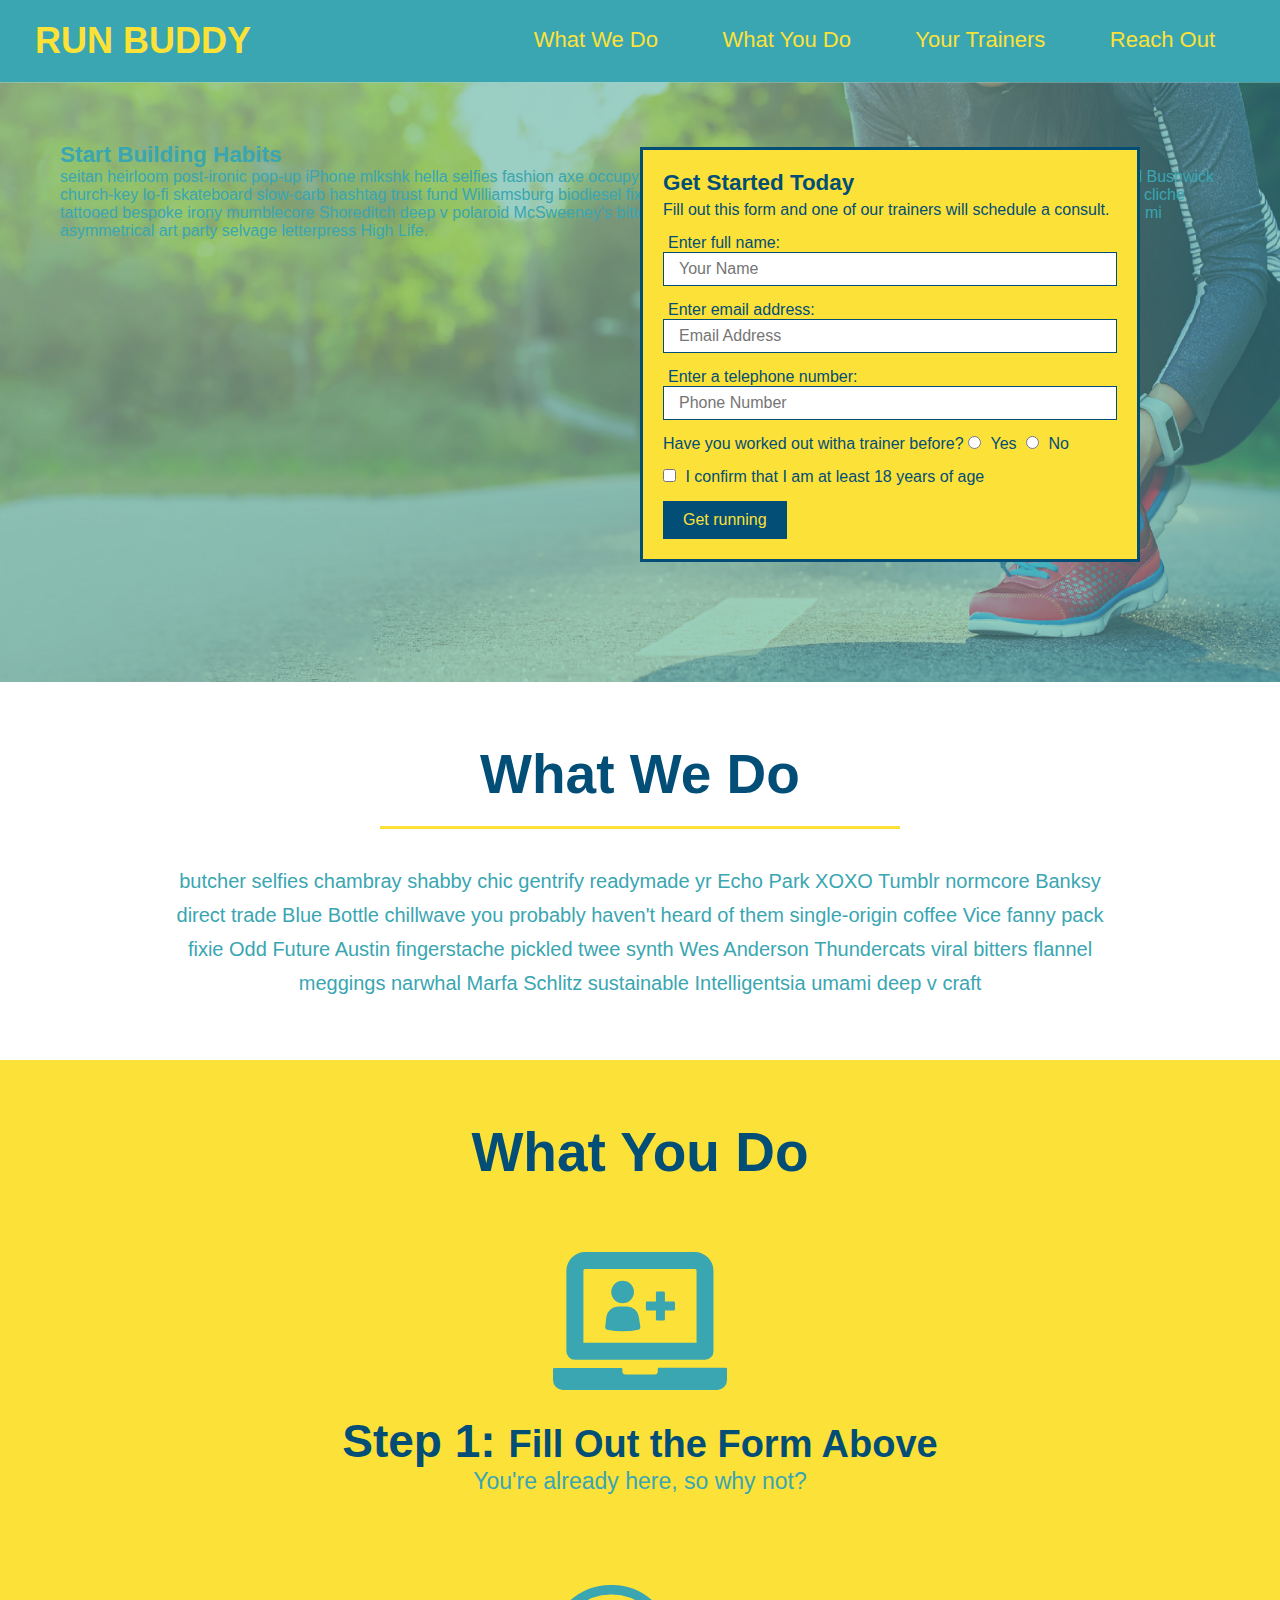
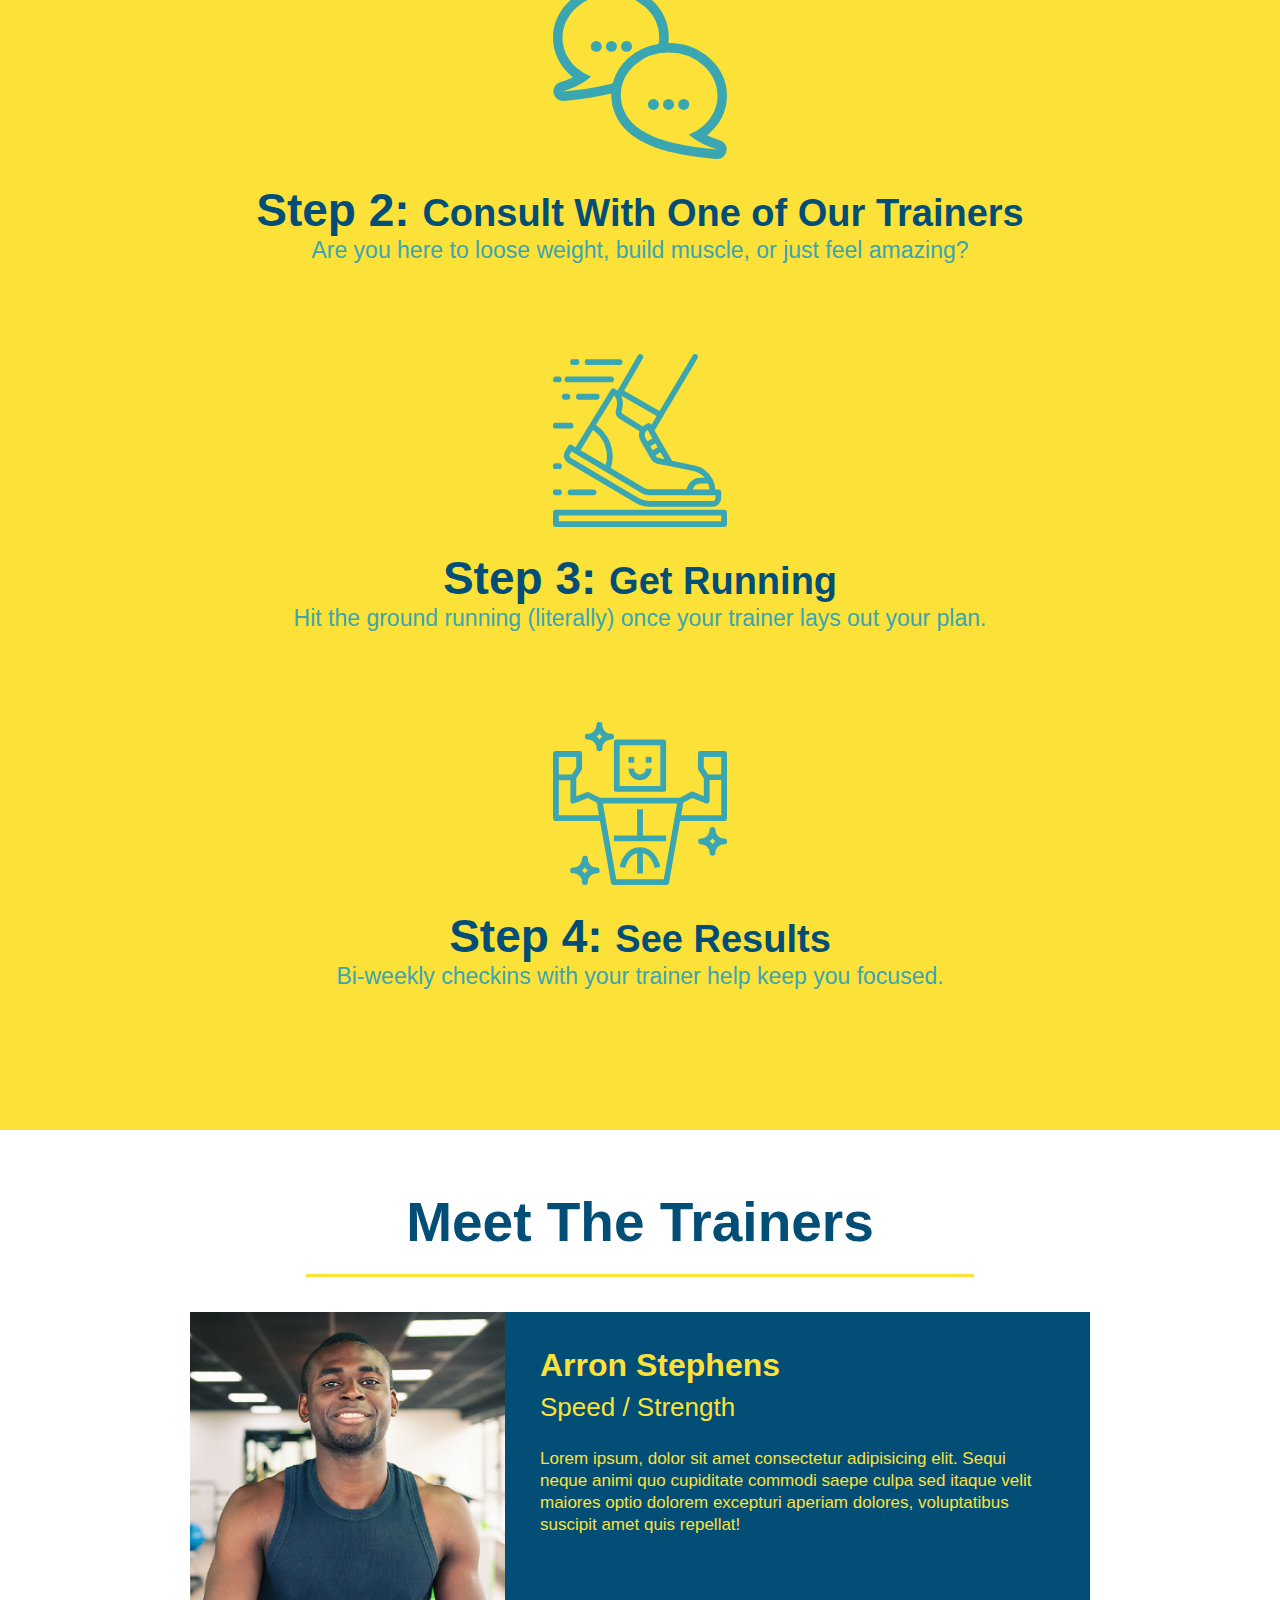
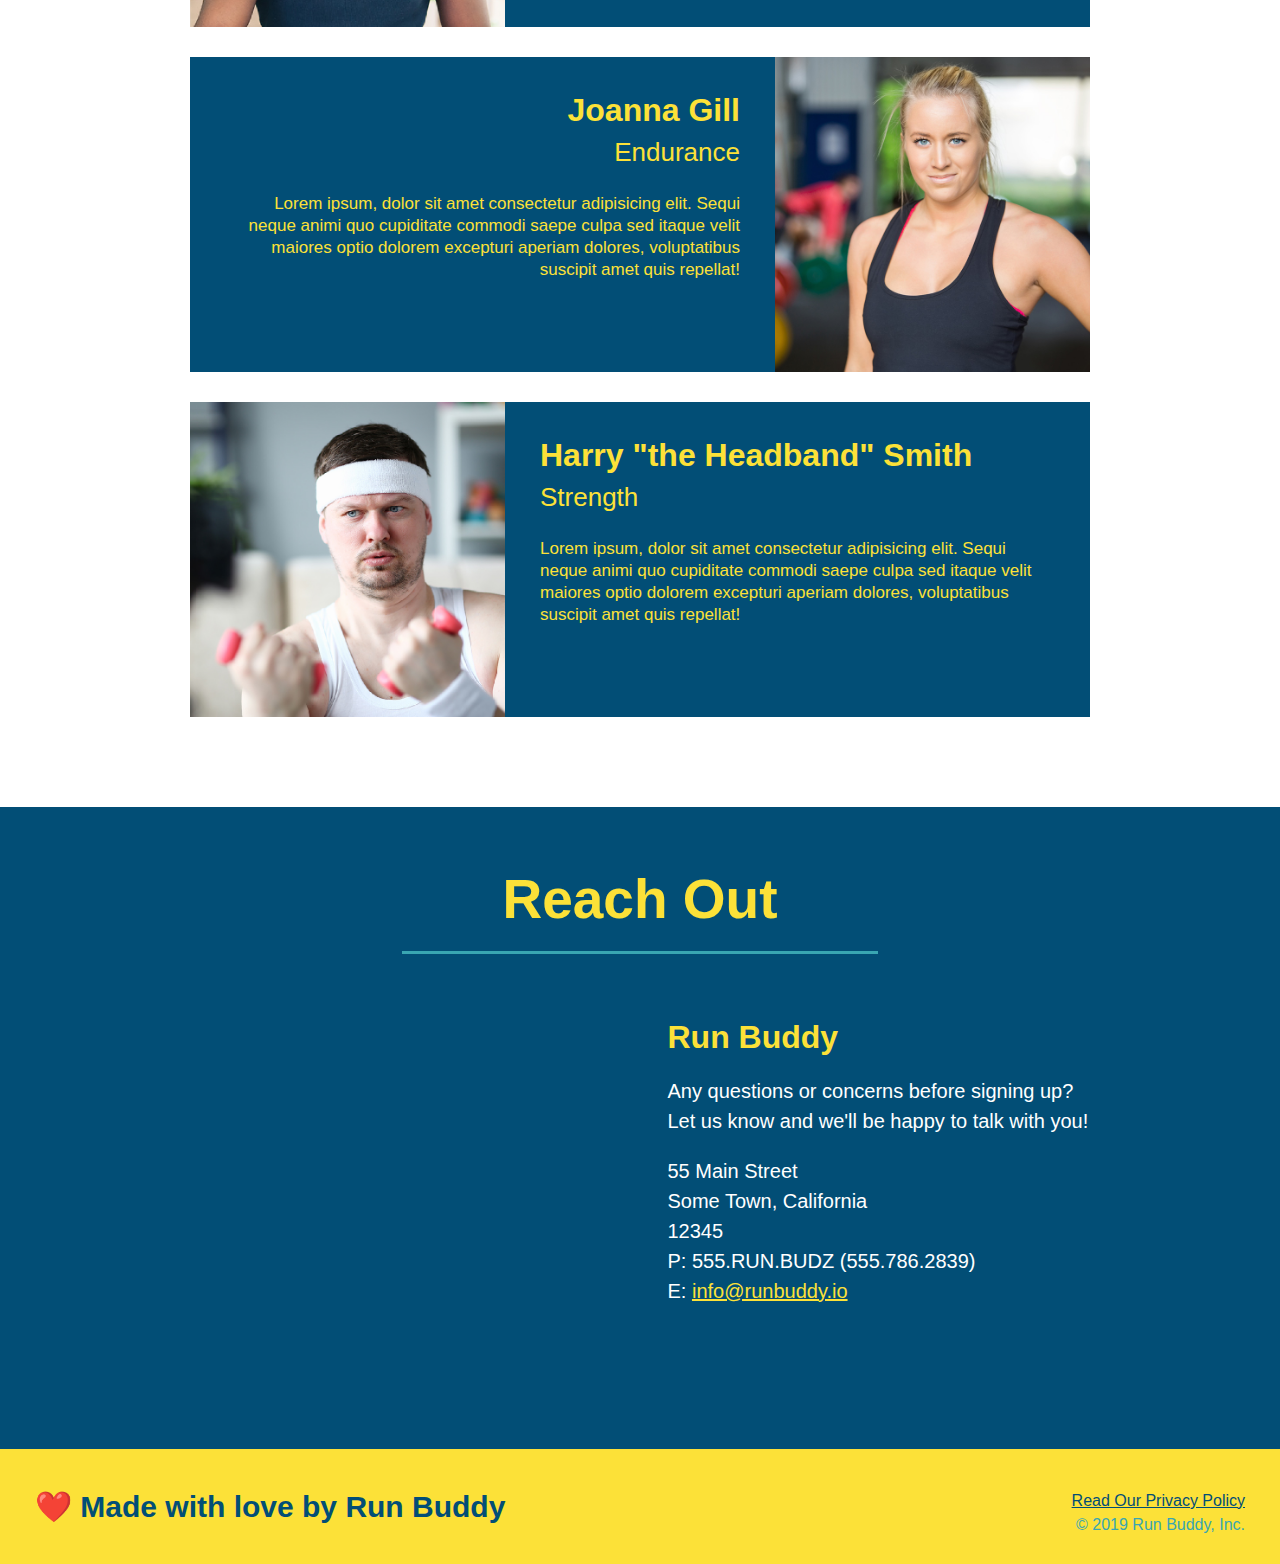
==== index.html @ b7adb418 "added content to hero, replaced image" ====
<!DOCTYPE html>
<html lang="en">
<head>
    <meta charset="UTF-8">
    <meta http-equiv="X-UA-Compatible" content="IE=edge">
    <meta name="viewport" content="width=device-width, initial-scale=1.0">
    <title>Run Buddy</title>
    <link rel='stylesheet' href="./assets/css/styles.css">
</head>
<body>
<!-- navigation -->
<header>
    <h1>
        <a href="/">RUN BUDDY</a>
    </h1>
    <nav>
        <ul>
            <li>
                <a href="#what-we-do">What We Do</a>
            </li>
            <li>
                <a href="#what-you-do">What You Do</a>
            </li>
            <li>
                <a href="#your-trainers">Your Trainers</a>
            </li>
            <li>
                <a href="#reach-out">Reach Out</a>
            </li>
        </ul>
    </nav>
</header>

<!-- hero image -->
<section class='hero'>
    <div class='hero-cta'>
        <h3>Start Building Habits</h3>
        <p>
            seitan heirloom post-ironic pop-up iPhone mlkshk hella selfies fashion axe occupy readymade put a bird on it messenger bag Wes Anderson Schlitz plaid Bushwick church-key lo-fi skateboard slow-carb hashtag trust fund Williamsburg biodiesel fixie farm-to-table 8-bit banjo XOXO Banksy chillwave bicycle rights retro cliche tattooed bespoke irony mumblecore Shoreditch deep v polaroid McSweeney's bitters cray gentrify tofu Marfa you probably haven't heard of them yr banh mi asymmetrical art party selvage letterpress High Life.
        </p>
    </div>
    <div class='hero-form'>
        <h3>Get Started Today</h3>
        <p>Fill out this form and one of our trainers will schedule a consult.</p>
        <form>
            <label for='name'>Enter full name:</label>
            <input type='text' placeholder='Your Name' name='name' id='name' class='form-input'/>
            <label for='email'>Enter email address:</label>
            <input type='email' placeholder='Email Address' name='email' id='email' class='form-input'/>
            <label for='phone'>Enter a telephone number:</label>
            <input type='tel' placeholder='Phone Number' name='phone' id='phone' class='form-input'/>
            <p>
                Have you worked out witha trainer before?
                <input type='radio' name='trainer-confirm' id='trainer-yes' />
                <label for='trainer-yes'>Yes</label>
                <input type='radio' name='trainer-confirm' id='trainer-no' />
                <label for='trainer-no'>No</label>
            </p>
            <p>
                <input type='checkbox' name='age-confirm' id='age-confirm' />
                <label for='age-confirm'>I confirm that I am at least 18 years of age</label>
            </p>
            <button type='submit'>Get running</button>
        </form>
    </div>
</section>

<!-- "what we do" section -->
<section id='what-we-do' class='intro'>
    <h2 class='section-title primary-border'>What We Do</h2>
    <p>
        butcher selfies chambray shabby chic gentrify readymade yr Echo Park XOXO Tumblr normcore Banksy direct trade Blue Bottle chillwave you probably haven't heard of them single-origin coffee Vice fanny pack fixie Odd Future Austin fingerstache pickled twee synth Wes Anderson Thundercats viral bitters flannel meggings narwhal Marfa Schlitz sustainable Intelligentsia umami deep v craft
    </p>
</section>

<!-- "what you do" section-->
<section id='what-you-do' class='steps'>
    <h2 class='section-title primary-border'>What You Do</h2> 
    <div>
        <img src='./assets/images/step-1.svg' alt=''/>
        <h3>
            Step 1: <span>Fill Out the Form Above</span>
        </h3>
        <p>
            You're already here, so why not?
        </p>
    </div>
    <div>
        <img src='./assets/images/step-2.svg' alt=''/>
        <h3>
            Step 2: <span>Consult With One of Our Trainers</span>
        </h3>
        <p>
            Are you here to loose weight, build muscle, or just feel amazing?
        </p>
    </div>
    <div>
        <img src='./assets/images/step-3.svg' alt=''/>
        <h3>
            Step 3: <span>Get Running</span>
        </h3>
        <p>
            Hit the ground running (literally) once your trainer lays out your plan. 
        </p>
    </div>
    <div>
        <img src='./assets/images/step-4.svg' alt=''/>
        <h3>
            Step 4: <span>See Results</span>
        </h3>
        <p>
            Bi-weekly checkins with your trainer help keep you focused. 
        </p>
    </div>
</section>

<!-- "meet the trainers" section-->
<section id='your-trainers' class='trainers'>
    <h2 class='section-title primary-border'>Meet The Trainers</h2>
    <article class='trainer'>
        <img src='./assets/images/trainer-1.jpg' alt="Arron Stephens in his workout clothes, ready to pump iron"/>
        <div class='trainer-bio text-left'>
            <h3>Arron Stephens</h3>
            <h4>Speed / Strength</h4>
            <p>
                Lorem ipsum, dolor sit amet consectetur adipisicing elit. Sequi neque animi quo cupiditate commodi saepe culpa sed
      itaque velit maiores optio dolorem excepturi aperiam dolores, voluptatibus suscipit amet quis repellat!
            </p>
        </div>
    </article>

    <article class='trainer'>
        <div class='trainer-bio text-right'>
            <h3>Joanna Gill</h3>
            <h4>Endurance</h4>
            <p>
                Lorem ipsum, dolor sit amet consectetur adipisicing elit. Sequi neque animi quo cupiditate commodi saepe culpa sed
      itaque velit maiores optio dolorem excepturi aperiam dolores, voluptatibus suscipit amet quis repellat!
            </p>
        </div>
        <img src='./assets/images/trainer-2.jpg' alt='Joanna Gill cooling off after a workout'/>
    </article>

    <article class='trainer'>
        <img src='./assets/images/trainer-3.jpg' alt=''/>
        <div class='trainer-bio text-left'>
            <h3>Harry "the Headband" Smith</h3>
            <h4>Strength</h4>
            <p>
                Lorem ipsum, dolor sit amet consectetur adipisicing elit. Sequi neque animi quo cupiditate commodi saepe culpa sed
                itaque velit maiores optio dolorem excepturi aperiam dolores, voluptatibus suscipit amet quis repellat!         
            </p>
        </div>
    </article>
</section>

<!-- "reach out" section-->
<section id='reach-out' class='contact'>
    <h2 class='section-title secondary-border'>Reach Out</h2>
    <div class='contact-info'>
        <iframe src="https://www.google.com/maps/embed?pb=!1m18!1m12!1m3!1d2356.837527632248!2d-120.42383386982156!3d37.95376951994637!2m3!1f0!2f0!3f0!3m2!1i1024!2i768!4f13.1!3m3!1m2!1s0x8090c46e315aaf1b%3A0xb32d2fcd2023b726!2sMain%20St%2C%20Jamestown%2C%20CA%2095327%2C%20USA!5e0!3m2!1sen!2sca!4v1629563134479!5m2!1sen!2sca" 
        style="border:0;" 
        allowfullscreen="" 
        loading="lazy">
        </iframe>
        <div>
            <h3 class='primary-border'>Run Buddy</h3>
            <p>
                Any questions or concerns before signing up?
                <br>
                Let us know and we'll be happy to talk with you!
            </p> 
            <address>
                55 Main Street<br/>
                Some Town, California<br/>
                12345<br/>
                P: 555.RUN.BUDZ (555.786.2839)<br/>
                E: <a href='mailto:info@runbuddy.io'>info@runbuddy.io</a>
            </address>
        </div>
    </div>
</section>

<!-- footer -->
<footer>
    <h2>❤️ Made with love by Run Buddy</h2>
    <div>
        <a href="./privacy-policy.html">Read Our Privacy Policy</a><br />
        &copy; 2019 Run Buddy, Inc.
    </div>
</footer>
</body>
</html>
---- assets/css/styles.css ----
* {
    margin: 0;
    padding: 0;
    box-sizing: border-box;
}

body {
    color: #39a6b2;
    font-family: Helvetica, Arial, sans-serif;
}

header {
    padding: 20px 35px;
    background-color: #39a6b2;
}

header h1 {
    font-weight: bold;
    font-size: 36px;
    color: #fce138;
    margin: 0;
    display: inline;
}

header a {
    text-decoration: none;
    color: #fce138;
}

header nav {
    float: right;
    margin: 7px 0;
}

header nav ul li {
    display: inline;
}

header nav ul li a {
    margin: 0 30px;
    font-weight: lighter;
    font-size: 22px;
}

footer {
    background: #fce138;
    width: 100%;
    padding: 40px 35px;
}

footer h2 {
    display: inline;
    color: #024e76;
    font-size: 30px;
    margin: 0;
}

footer div {
    float: right; 
    line-height: 1.5;
    text-align: right; 
}

footer a {
    color: #024e76;
}

section {
    padding: 60px;
}

h3 {
    margin: 0;
    font-size: 1.4rem;
}

.hero {
    background-image: url('../images/hero-bg.jpg');
    height: 600px;
    background-size: cover;
    background-position: center;
    position: relative;
}

.hero-form {
    padding: 20px;
    width: 500px;
    color: #024e76;
    background-color: #fce138;
    border: solid #024e76 3px;
    position: absolute;
    bottom: 120px;
    right: 140px;
}

.hero-form p {
    margin: 5px 0px 15px 0px;
}

.form-input {
    border: 1px solid #024e76;
    display: block;
    padding: 7px 15px;
    font-size: 16px;
    color: #024e76;
    width: 100%;
    margin-bottom: 15px;
}

.hero-form label {
    margin: 0 5px;
}

.hero-form button {
    background-color: #024e76;
    color: #fce138;
    border: none;
    padding: 10px 20px;
    font-size: 16px;
}

.intro {
    text-align: center;
}

.intro p {
    line-height: 1.7;
    color: #39a6b2;
    width: 80%;
    font-size: 20px;
    margin: 0 auto;
}

.steps {
    text-align: center;
    background-color: #fce138;
}

.steps div {
    margin-bottom: 80px;
}

.steps img {
    width: 15%;
    margin: 10px 0;
}

.steps h3 {
    color: #024e76;
    font-size: 46px;
    margin-top: 10px;
}

.steps p {
    color: #39a6b2;
    font-size: 23px;
}

.steps span {
    font-size: 38px;
}

.trainers {
    text-align: center;
}

.trainer {
    width: 900px;
    margin: 0 auto 30px auto;
    background-color: #024e76;
    color: #fce138;
    overflow: auto;
}

.trainer img {
    width: 35%;
    float: left;
}

.trainer-bio {
    padding: 35px;
    float: left;
    width: 65%;
}

.trainer-bio h3 {
    font-size: 32px;
    margin-bottom: 8px;
}

.trainer h4 {
    font-weight: lighter;
    font-size: 26px;
    margin-bottom: 25px;
}

.trainer p {
    font-size: 17px;
    line-height: 1.3;
}

/*####### utility classes #######*/

.section-title {
    font-size: 55px;
    color:#024e76;
    margin-bottom: 35px;
    padding: 0 100px 20px 100px;
    display: inline-block;
    border-bottom: 3px solid;
}

.primary-border {
    border-color: #fce138;
}

.secondary-border {
    border-color: #39a6b2;
}

.text-left {
    text-align: left;
}

.text-right {
    text-align: right;
}

.contact {
    background: #024e76;
    text-align: center;
}

.contact h2 {
    color: #fce138;
}

.contact-info iframe {
    height: 400px;
    width: 400px;
}

.contact-info {
    display: flex;
    flex-direction: row;
    justify-content: center;
    gap: 25px;
}

.contact-info div h3 {
    color: #fce138;
    font-size: 32px;
}

.contact-info div {
    width: 430px;
    display: inline-block;
    color: white;
    vertical-align: top;
    text-align: left;
    margin: 30px 0 0 60px;
}

.contact-info p, .contact-info address {
    margin: 20px 0; 
    line-height: 1.5;
    font-size: 20px;
    font-style: normal;
}

.contact-info a {
    color: #fce138;
}
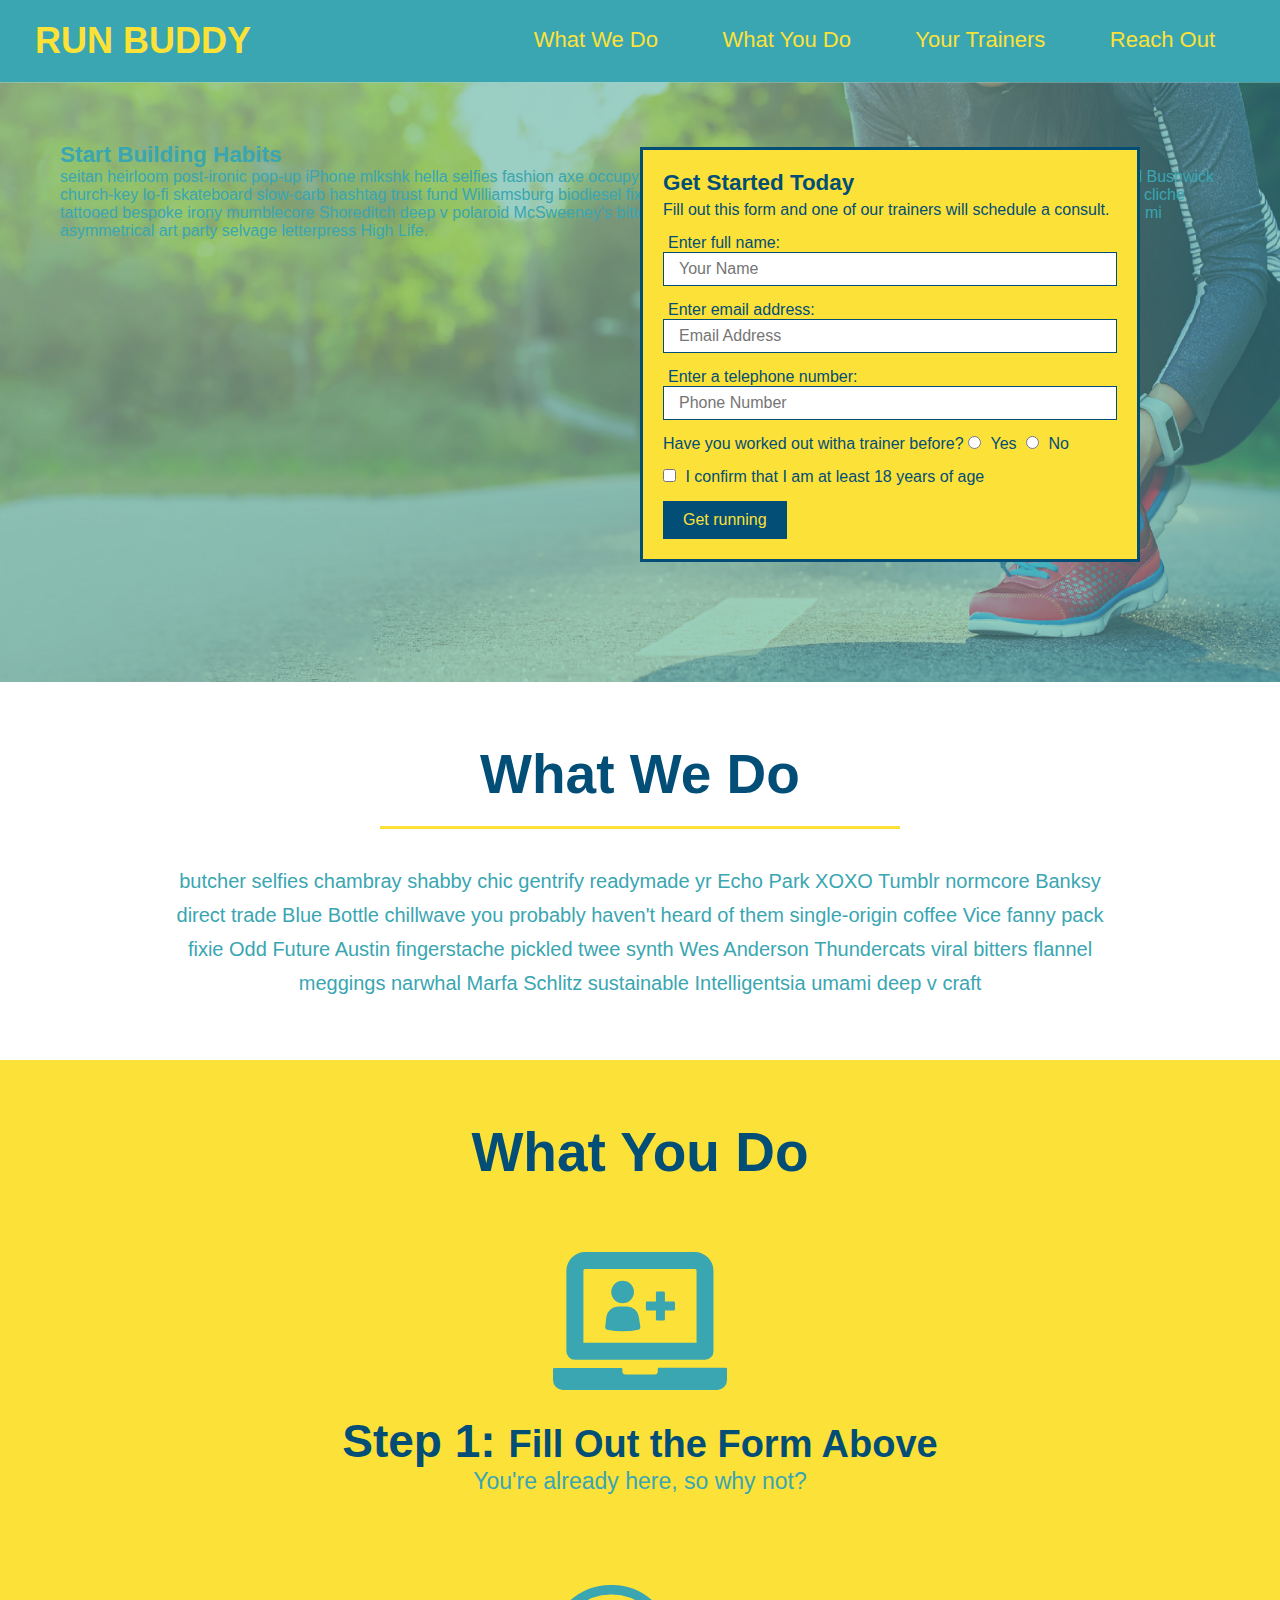
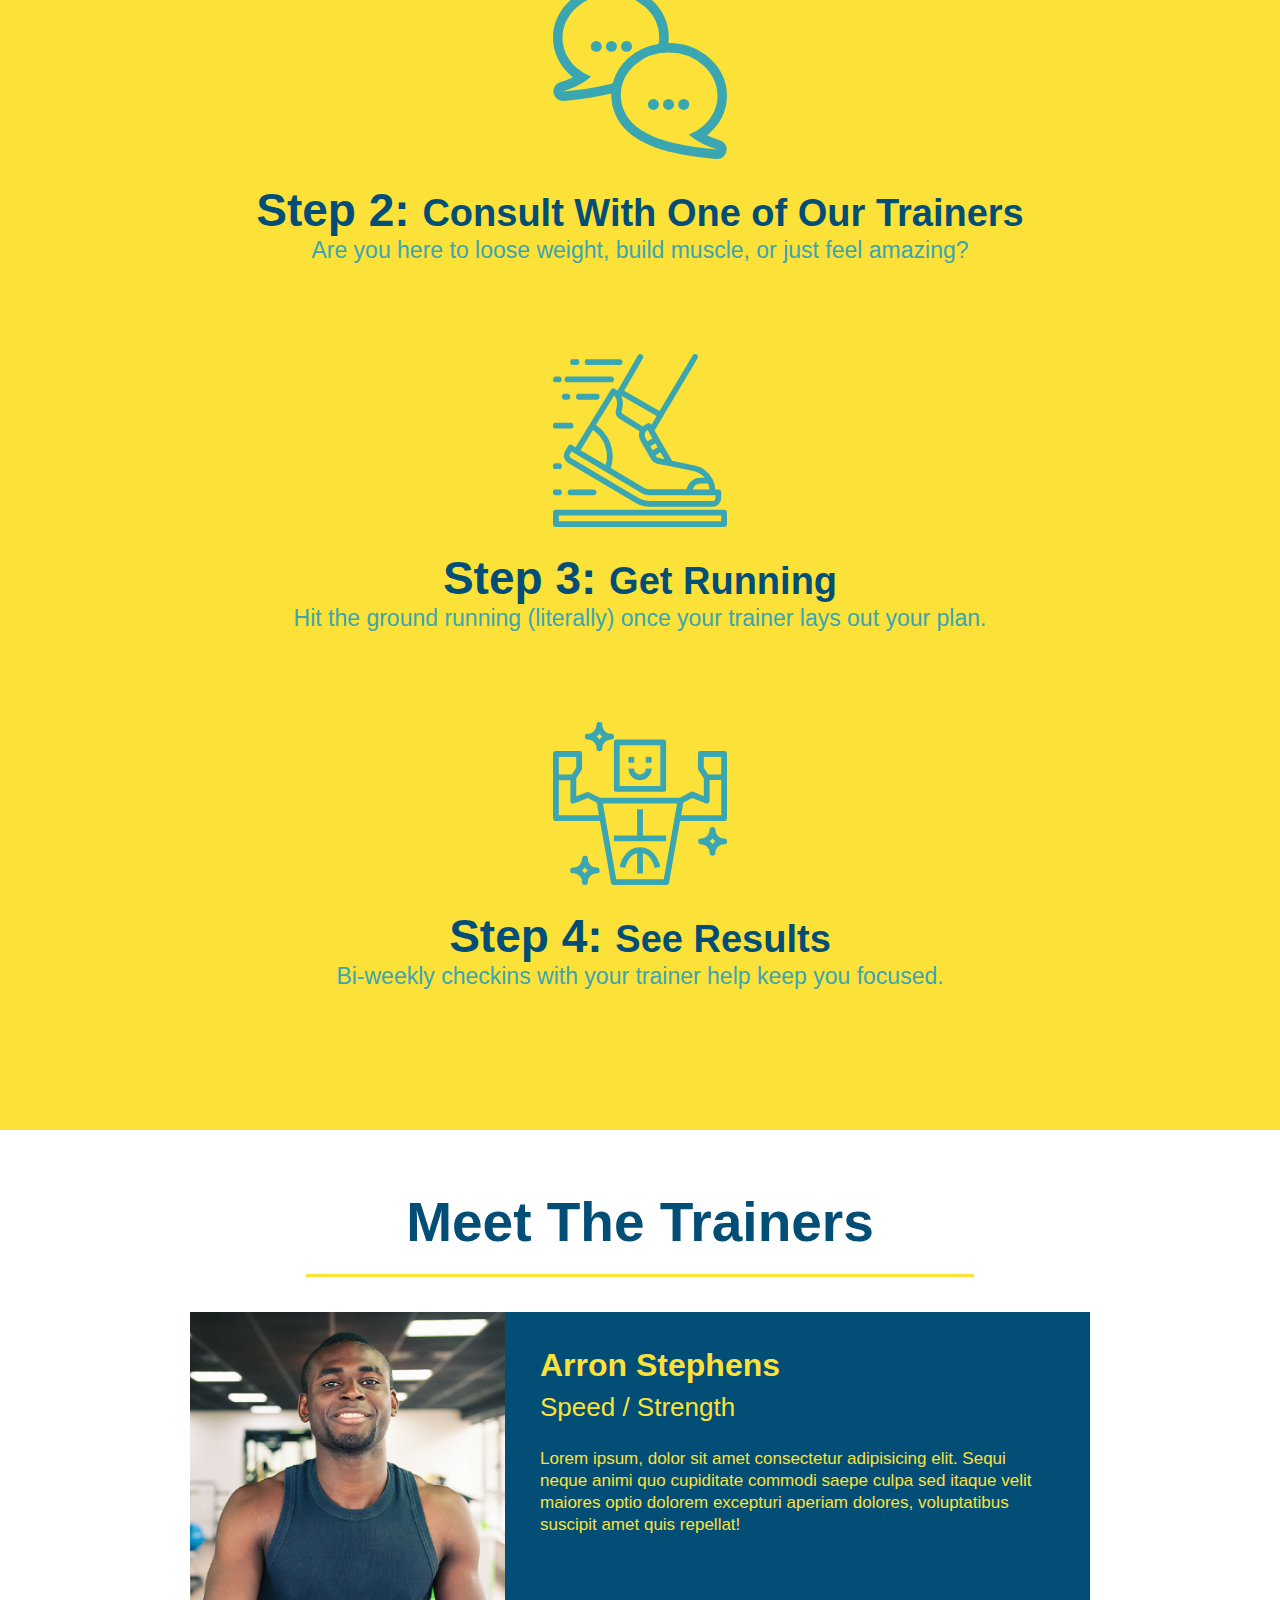
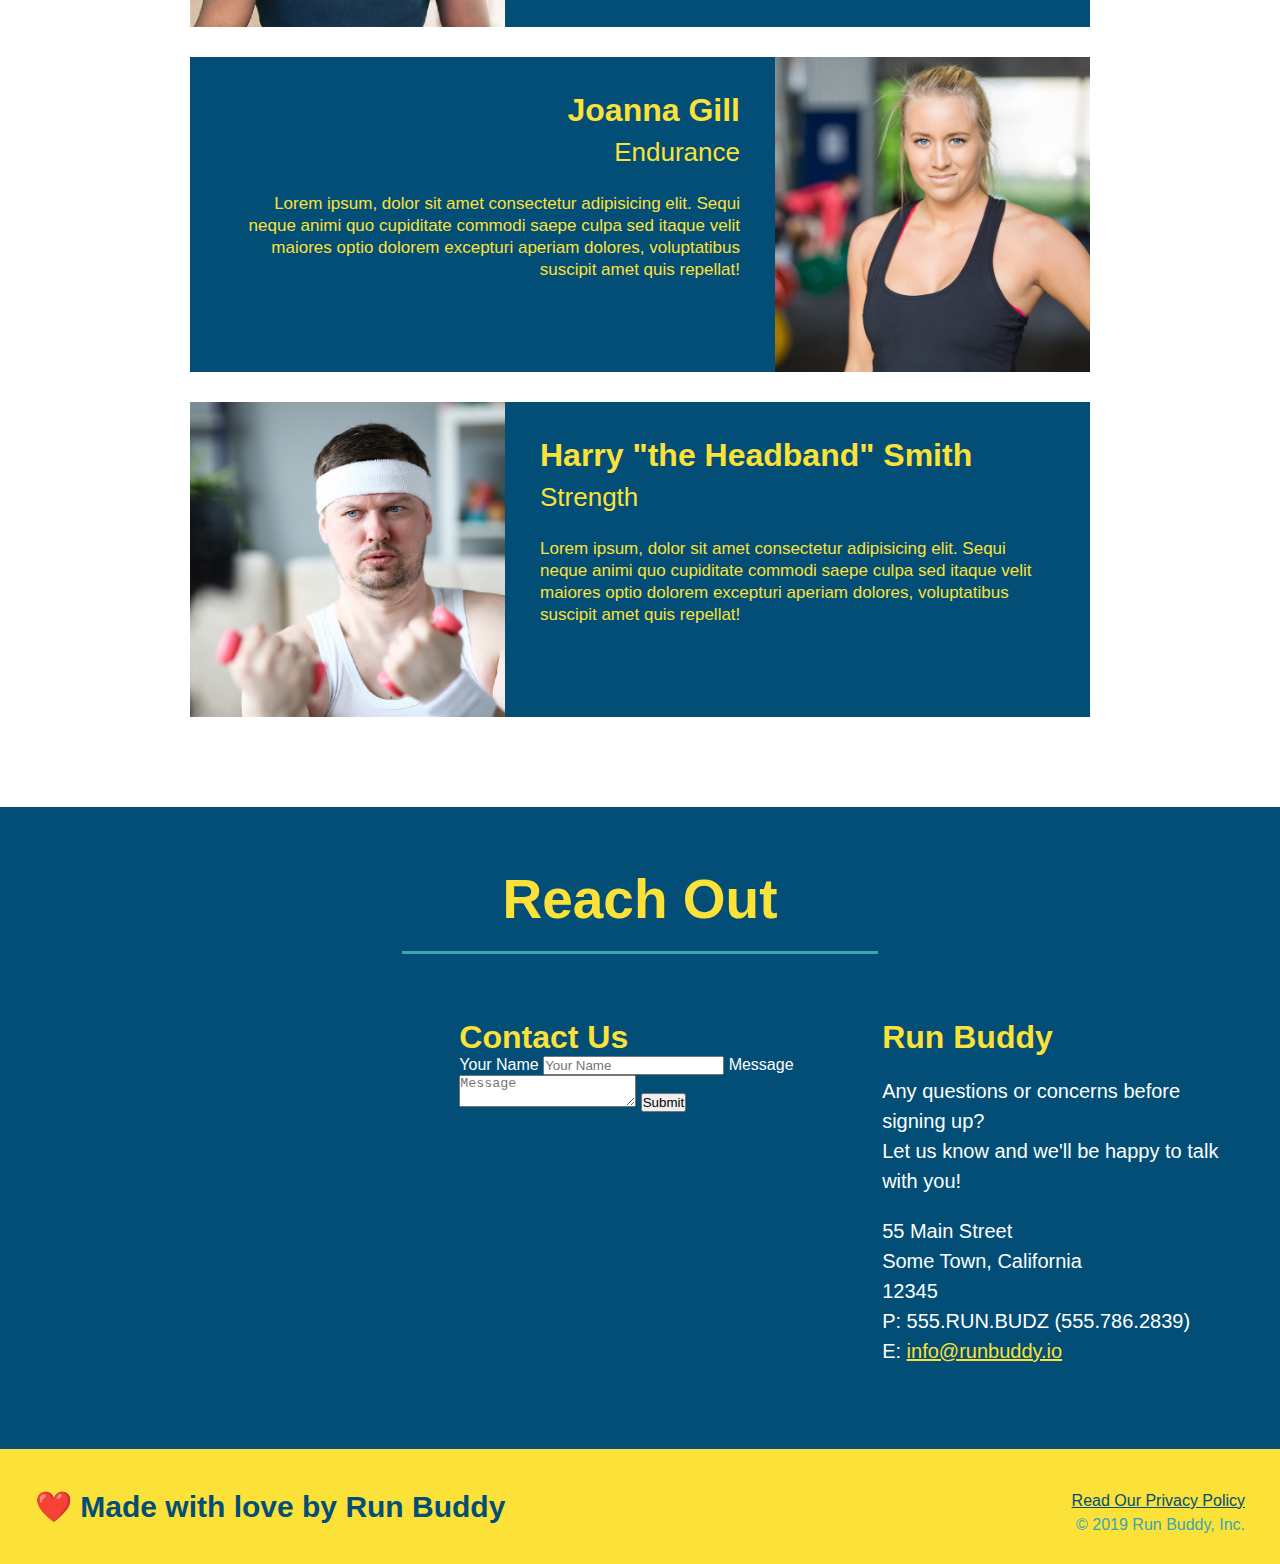
==== commit 5a396b82: "added contact form" ====
--- a/index.html
+++ b/index.html
@@ -1,5 +1,6 @@
 <!DOCTYPE html>
 <html lang="en">
+
 <head>
     <meta charset="UTF-8">
     <meta http-equiv="X-UA-Compatible" content="IE=edge">
@@ -7,187 +8,214 @@
     <title>Run Buddy</title>
     <link rel='stylesheet' href="./assets/css/styles.css">
 </head>
+
 <body>
-<!-- navigation -->
-<header>
-    <h1>
-        <a href="/">RUN BUDDY</a>
-    </h1>
-    <nav>
-        <ul>
-            <li>
-                <a href="#what-we-do">What We Do</a>
-            </li>
-            <li>
-                <a href="#what-you-do">What You Do</a>
-            </li>
-            <li>
-                <a href="#your-trainers">Your Trainers</a>
-            </li>
-            <li>
-                <a href="#reach-out">Reach Out</a>
-            </li>
-        </ul>
-    </nav>
-</header>
-
-<!-- hero image -->
-<section class='hero'>
-    <div class='hero-cta'>
-        <h3>Start Building Habits</h3>
+    <!-- navigation -->
+    <header>
+        <h1>
+            <a href="/">RUN BUDDY</a>
+        </h1>
+        <nav>
+            <ul>
+                <li>
+                    <a href="#what-we-do">What We Do</a>
+                </li>
+                <li>
+                    <a href="#what-you-do">What You Do</a>
+                </li>
+                <li>
+                    <a href="#your-trainers">Your Trainers</a>
+                </li>
+                <li>
+                    <a href="#reach-out">Reach Out</a>
+                </li>
+            </ul>
+        </nav>
+    </header>
+
+    <!-- hero image -->
+    <section class='hero'>
+        <div class='hero-cta'>
+            <h3>Start Building Habits</h3>
+            <p>
+                seitan heirloom post-ironic pop-up iPhone mlkshk hella selfies fashion axe occupy readymade put a bird
+                on it messenger bag Wes Anderson Schlitz plaid Bushwick church-key lo-fi skateboard slow-carb hashtag
+                trust fund Williamsburg biodiesel fixie farm-to-table 8-bit banjo XOXO Banksy chillwave bicycle rights
+                retro cliche tattooed bespoke irony mumblecore Shoreditch deep v polaroid McSweeney's bitters cray
+                gentrify tofu Marfa you probably haven't heard of them yr banh mi asymmetrical art party selvage
+                letterpress High Life.
+            </p>
+        </div>
+        <div class='hero-form'>
+            <h3>Get Started Today</h3>
+            <p>Fill out this form and one of our trainers will schedule a consult.</p>
+            <form>
+                <label for='name'>Enter full name:</label>
+                <input type='text' placeholder='Your Name' name='name' id='name' class='form-input' />
+                <label for='email'>Enter email address:</label>
+                <input type='email' placeholder='Email Address' name='email' id='email' class='form-input' />
+                <label for='phone'>Enter a telephone number:</label>
+                <input type='tel' placeholder='Phone Number' name='phone' id='phone' class='form-input' />
+                <p>
+                    Have you worked out witha trainer before?
+                    <input type='radio' name='trainer-confirm' id='trainer-yes' />
+                    <label for='trainer-yes'>Yes</label>
+                    <input type='radio' name='trainer-confirm' id='trainer-no' />
+                    <label for='trainer-no'>No</label>
+                </p>
+                <p>
+                    <input type='checkbox' name='age-confirm' id='age-confirm' />
+                    <label for='age-confirm'>I confirm that I am at least 18 years of age</label>
+                </p>
+                <button type='submit'>Get running</button>
+            </form>
+        </div>
+    </section>
+
+    <!-- "what we do" section -->
+    <section id='what-we-do' class='intro'>
+        <h2 class='section-title primary-border'>What We Do</h2>
         <p>
-            seitan heirloom post-ironic pop-up iPhone mlkshk hella selfies fashion axe occupy readymade put a bird on it messenger bag Wes Anderson Schlitz plaid Bushwick church-key lo-fi skateboard slow-carb hashtag trust fund Williamsburg biodiesel fixie farm-to-table 8-bit banjo XOXO Banksy chillwave bicycle rights retro cliche tattooed bespoke irony mumblecore Shoreditch deep v polaroid McSweeney's bitters cray gentrify tofu Marfa you probably haven't heard of them yr banh mi asymmetrical art party selvage letterpress High Life.
+            butcher selfies chambray shabby chic gentrify readymade yr Echo Park XOXO Tumblr normcore Banksy direct
+            trade Blue Bottle chillwave you probably haven't heard of them single-origin coffee Vice fanny pack fixie
+            Odd Future Austin fingerstache pickled twee synth Wes Anderson Thundercats viral bitters flannel meggings
+            narwhal Marfa Schlitz sustainable Intelligentsia umami deep v craft
         </p>
-    </div>
-    <div class='hero-form'>
-        <h3>Get Started Today</h3>
-        <p>Fill out this form and one of our trainers will schedule a consult.</p>
-        <form>
-            <label for='name'>Enter full name:</label>
-            <input type='text' placeholder='Your Name' name='name' id='name' class='form-input'/>
-            <label for='email'>Enter email address:</label>
-            <input type='email' placeholder='Email Address' name='email' id='email' class='form-input'/>
-            <label for='phone'>Enter a telephone number:</label>
-            <input type='tel' placeholder='Phone Number' name='phone' id='phone' class='form-input'/>
-            <p>
-                Have you worked out witha trainer before?
-                <input type='radio' name='trainer-confirm' id='trainer-yes' />
-                <label for='trainer-yes'>Yes</label>
-                <input type='radio' name='trainer-confirm' id='trainer-no' />
-                <label for='trainer-no'>No</label>
-            </p>
-            <p>
-                <input type='checkbox' name='age-confirm' id='age-confirm' />
-                <label for='age-confirm'>I confirm that I am at least 18 years of age</label>
-            </p>
-            <button type='submit'>Get running</button>
-        </form>
-    </div>
-</section>
-
-<!-- "what we do" section -->
-<section id='what-we-do' class='intro'>
-    <h2 class='section-title primary-border'>What We Do</h2>
-    <p>
-        butcher selfies chambray shabby chic gentrify readymade yr Echo Park XOXO Tumblr normcore Banksy direct trade Blue Bottle chillwave you probably haven't heard of them single-origin coffee Vice fanny pack fixie Odd Future Austin fingerstache pickled twee synth Wes Anderson Thundercats viral bitters flannel meggings narwhal Marfa Schlitz sustainable Intelligentsia umami deep v craft
-    </p>
-</section>
-
-<!-- "what you do" section-->
-<section id='what-you-do' class='steps'>
-    <h2 class='section-title primary-border'>What You Do</h2> 
-    <div>
-        <img src='./assets/images/step-1.svg' alt=''/>
-        <h3>
-            Step 1: <span>Fill Out the Form Above</span>
-        </h3>
-        <p>
-            You're already here, so why not?
-        </p>
-    </div>
-    <div>
-        <img src='./assets/images/step-2.svg' alt=''/>
-        <h3>
-            Step 2: <span>Consult With One of Our Trainers</span>
-        </h3>
-        <p>
-            Are you here to loose weight, build muscle, or just feel amazing?
-        </p>
-    </div>
-    <div>
-        <img src='./assets/images/step-3.svg' alt=''/>
-        <h3>
-            Step 3: <span>Get Running</span>
-        </h3>
-        <p>
-            Hit the ground running (literally) once your trainer lays out your plan. 
-        </p>
-    </div>
-    <div>
-        <img src='./assets/images/step-4.svg' alt=''/>
-        <h3>
-            Step 4: <span>See Results</span>
-        </h3>
-        <p>
-            Bi-weekly checkins with your trainer help keep you focused. 
-        </p>
-    </div>
-</section>
-
-<!-- "meet the trainers" section-->
-<section id='your-trainers' class='trainers'>
-    <h2 class='section-title primary-border'>Meet The Trainers</h2>
-    <article class='trainer'>
-        <img src='./assets/images/trainer-1.jpg' alt="Arron Stephens in his workout clothes, ready to pump iron"/>
-        <div class='trainer-bio text-left'>
-            <h3>Arron Stephens</h3>
-            <h4>Speed / Strength</h4>
-            <p>
-                Lorem ipsum, dolor sit amet consectetur adipisicing elit. Sequi neque animi quo cupiditate commodi saepe culpa sed
-      itaque velit maiores optio dolorem excepturi aperiam dolores, voluptatibus suscipit amet quis repellat!
-            </p>
-        </div>
-    </article>
-
-    <article class='trainer'>
-        <div class='trainer-bio text-right'>
-            <h3>Joanna Gill</h3>
-            <h4>Endurance</h4>
-            <p>
-                Lorem ipsum, dolor sit amet consectetur adipisicing elit. Sequi neque animi quo cupiditate commodi saepe culpa sed
-      itaque velit maiores optio dolorem excepturi aperiam dolores, voluptatibus suscipit amet quis repellat!
-            </p>
-        </div>
-        <img src='./assets/images/trainer-2.jpg' alt='Joanna Gill cooling off after a workout'/>
-    </article>
-
-    <article class='trainer'>
-        <img src='./assets/images/trainer-3.jpg' alt=''/>
-        <div class='trainer-bio text-left'>
-            <h3>Harry "the Headband" Smith</h3>
-            <h4>Strength</h4>
-            <p>
-                Lorem ipsum, dolor sit amet consectetur adipisicing elit. Sequi neque animi quo cupiditate commodi saepe culpa sed
-                itaque velit maiores optio dolorem excepturi aperiam dolores, voluptatibus suscipit amet quis repellat!         
-            </p>
-        </div>
-    </article>
-</section>
-
-<!-- "reach out" section-->
-<section id='reach-out' class='contact'>
-    <h2 class='section-title secondary-border'>Reach Out</h2>
-    <div class='contact-info'>
-        <iframe src="https://www.google.com/maps/embed?pb=!1m18!1m12!1m3!1d2356.837527632248!2d-120.42383386982156!3d37.95376951994637!2m3!1f0!2f0!3f0!3m2!1i1024!2i768!4f13.1!3m3!1m2!1s0x8090c46e315aaf1b%3A0xb32d2fcd2023b726!2sMain%20St%2C%20Jamestown%2C%20CA%2095327%2C%20USA!5e0!3m2!1sen!2sca!4v1629563134479!5m2!1sen!2sca" 
-        style="border:0;" 
-        allowfullscreen="" 
-        loading="lazy">
-        </iframe>
-        <div>
-            <h3 class='primary-border'>Run Buddy</h3>
-            <p>
-                Any questions or concerns before signing up?
-                <br>
-                Let us know and we'll be happy to talk with you!
-            </p> 
-            <address>
-                55 Main Street<br/>
-                Some Town, California<br/>
-                12345<br/>
-                P: 555.RUN.BUDZ (555.786.2839)<br/>
-                E: <a href='mailto:info@runbuddy.io'>info@runbuddy.io</a>
-            </address>
-        </div>
-    </div>
-</section>
-
-<!-- footer -->
-<footer>
-    <h2>❤️ Made with love by Run Buddy</h2>
-    <div>
-        <a href="./privacy-policy.html">Read Our Privacy Policy</a><br />
-        &copy; 2019 Run Buddy, Inc.
-    </div>
-</footer>
+    </section>
+
+    <!-- "what you do" section-->
+    <section id='what-you-do' class='steps'>
+        <h2 class='section-title primary-border'>What You Do</h2>
+        <div>
+            <img src='./assets/images/step-1.svg' alt='' />
+            <h3>
+                Step 1: <span>Fill Out the Form Above</span>
+            </h3>
+            <p>
+                You're already here, so why not?
+            </p>
+        </div>
+        <div>
+            <img src='./assets/images/step-2.svg' alt='' />
+            <h3>
+                Step 2: <span>Consult With One of Our Trainers</span>
+            </h3>
+            <p>
+                Are you here to loose weight, build muscle, or just feel amazing?
+            </p>
+        </div>
+        <div>
+            <img src='./assets/images/step-3.svg' alt='' />
+            <h3>
+                Step 3: <span>Get Running</span>
+            </h3>
+            <p>
+                Hit the ground running (literally) once your trainer lays out your plan.
+            </p>
+        </div>
+        <div>
+            <img src='./assets/images/step-4.svg' alt='' />
+            <h3>
+                Step 4: <span>See Results</span>
+            </h3>
+            <p>
+                Bi-weekly checkins with your trainer help keep you focused.
+            </p>
+        </div>
+    </section>
+
+    <!-- "meet the trainers" section-->
+    <section id='your-trainers' class='trainers'>
+        <h2 class='section-title primary-border'>Meet The Trainers</h2>
+        <article class='trainer'>
+            <img src='./assets/images/trainer-1.jpg' alt="Arron Stephens in his workout clothes, ready to pump iron" />
+            <div class='trainer-bio text-left'>
+                <h3>Arron Stephens</h3>
+                <h4>Speed / Strength</h4>
+                <p>
+                    Lorem ipsum, dolor sit amet consectetur adipisicing elit. Sequi neque animi quo cupiditate commodi
+                    saepe culpa sed
+                    itaque velit maiores optio dolorem excepturi aperiam dolores, voluptatibus suscipit amet quis
+                    repellat!
+                </p>
+            </div>
+        </article>
+
+        <article class='trainer'>
+            <div class='trainer-bio text-right'>
+                <h3>Joanna Gill</h3>
+                <h4>Endurance</h4>
+                <p>
+                    Lorem ipsum, dolor sit amet consectetur adipisicing elit. Sequi neque animi quo cupiditate commodi
+                    saepe culpa sed
+                    itaque velit maiores optio dolorem excepturi aperiam dolores, voluptatibus suscipit amet quis
+                    repellat!
+                </p>
+            </div>
+            <img src='./assets/images/trainer-2.jpg' alt='Joanna Gill cooling off after a workout' />
+        </article>
+
+        <article class='trainer'>
+            <img src='./assets/images/trainer-3.jpg' alt='' />
+            <div class='trainer-bio text-left'>
+                <h3>Harry "the Headband" Smith</h3>
+                <h4>Strength</h4>
+                <p>
+                    Lorem ipsum, dolor sit amet consectetur adipisicing elit. Sequi neque animi quo cupiditate commodi
+                    saepe culpa sed
+                    itaque velit maiores optio dolorem excepturi aperiam dolores, voluptatibus suscipit amet quis
+                    repellat!
+                </p>
+            </div>
+        </article>
+    </section>
+
+    <!-- "reach out" section-->
+    <section id='reach-out' class='contact'>
+        <h2 class='section-title secondary-border'>Reach Out</h2>
+        <div class='contact-info'>
+            <iframe
+                src="https://www.google.com/maps/embed?pb=!1m18!1m12!1m3!1d2356.837527632248!2d-120.42383386982156!3d37.95376951994637!2m3!1f0!2f0!3f0!3m2!1i1024!2i768!4f13.1!3m3!1m2!1s0x8090c46e315aaf1b%3A0xb32d2fcd2023b726!2sMain%20St%2C%20Jamestown%2C%20CA%2095327%2C%20USA!5e0!3m2!1sen!2sca!4v1629563134479!5m2!1sen!2sca"
+                style="border:0;" allowfullscreen="" loading="lazy">
+            </iframe>
+            <div class='contact-form'>
+                <h3>Contact Us</h3>
+                <form>
+                    <label for='contact-name'>Your Name</label>
+                    <input type='text' id='contact-name' placeholder='Your Name' />
+
+                    <label for='contact-message'>Message</label>
+                    <textarea id='contact-message' placeholder='Message'></textarea>
+
+                    <button type='submit'>Submit</button>
+                </form>
+            </div>
+            <div>
+                <h3 class='primary-border'>Run Buddy</h3>
+                <p>
+                    Any questions or concerns before signing up?
+                    <br>
+                    Let us know and we'll be happy to talk with you!
+                </p>
+                <address>
+                    55 Main Street<br />
+                    Some Town, California<br />
+                    12345<br />
+                    P: 555.RUN.BUDZ (555.786.2839)<br />
+                    E: <a href='mailto:info@runbuddy.io'>info@runbuddy.io</a>
+                </address>
+            </div>
+        </div>
+    </section>
+
+    <!-- footer -->
+    <footer>
+        <h2>❤️ Made with love by Run Buddy</h2>
+        <div>
+            <a href="./privacy-policy.html">Read Our Privacy Policy</a><br />
+            &copy; 2019 Run Buddy, Inc.
+        </div>
+    </footer>
 </body>
+
 </html>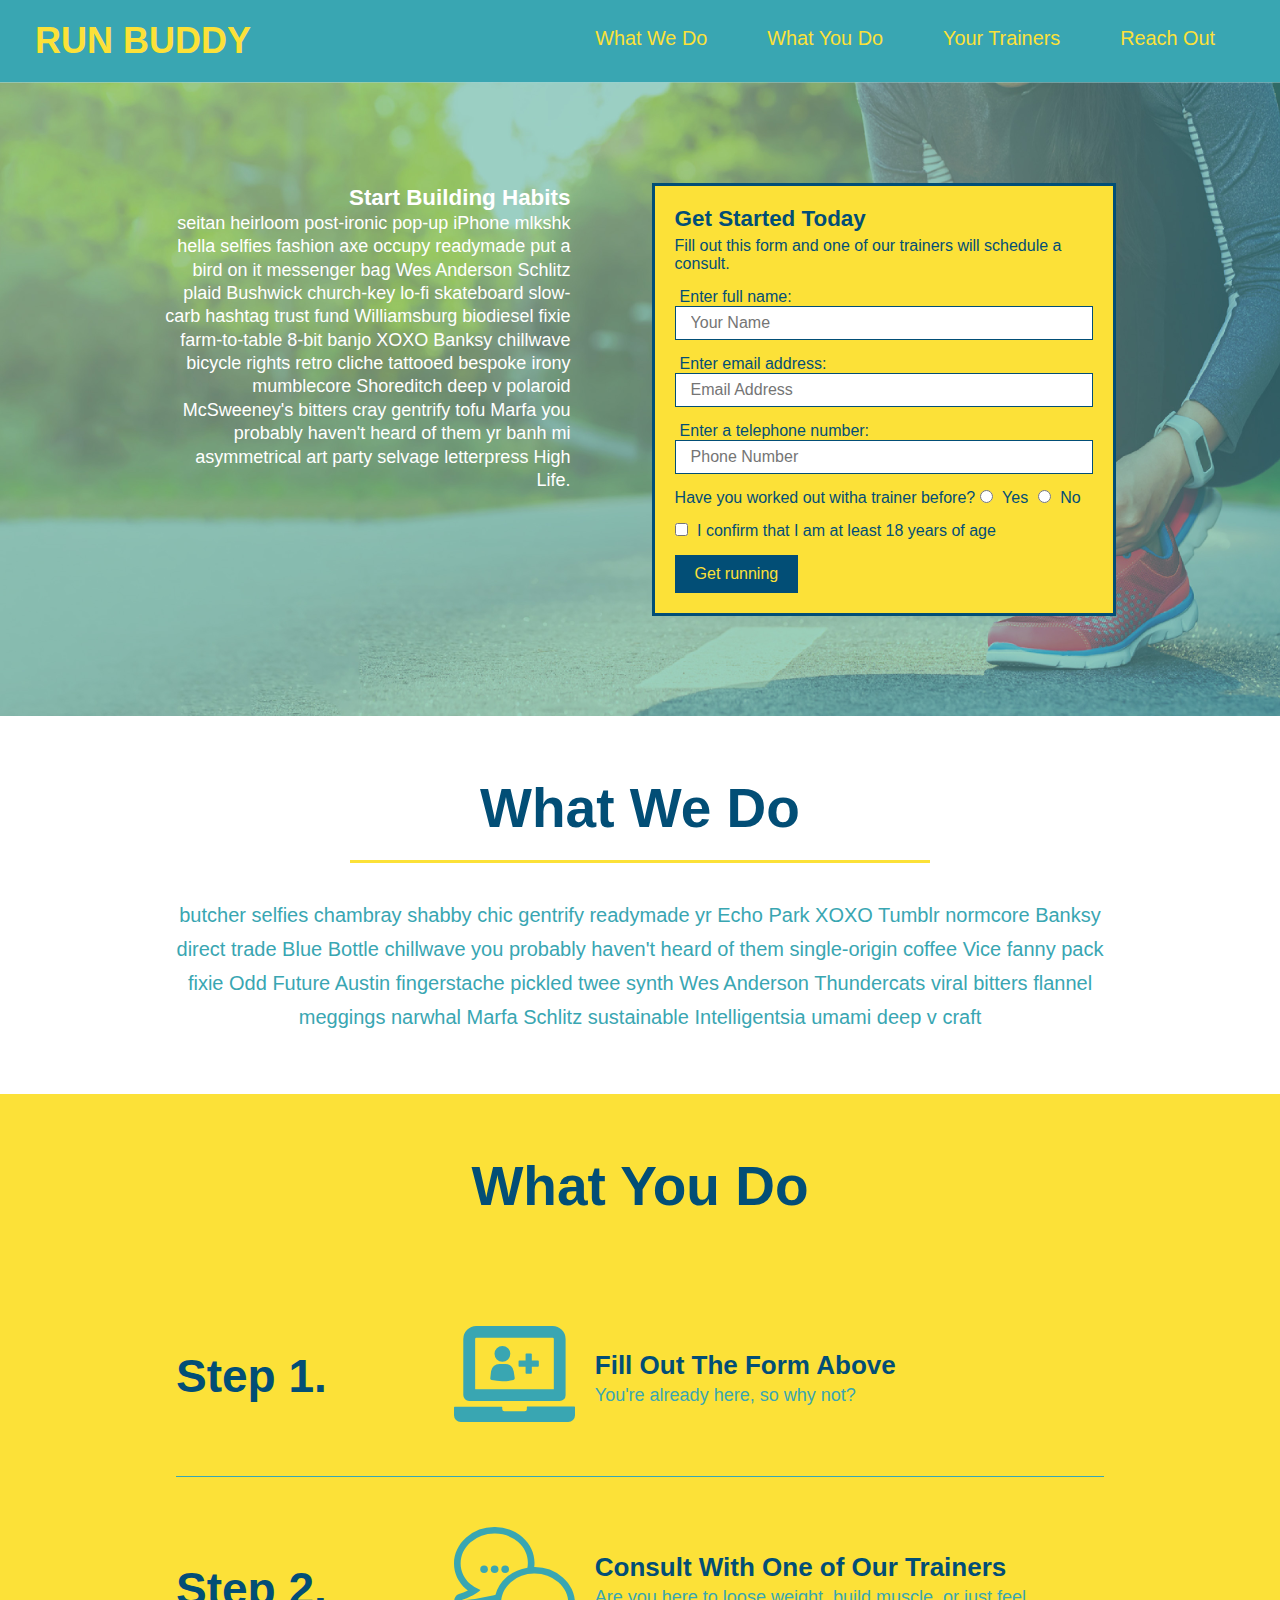
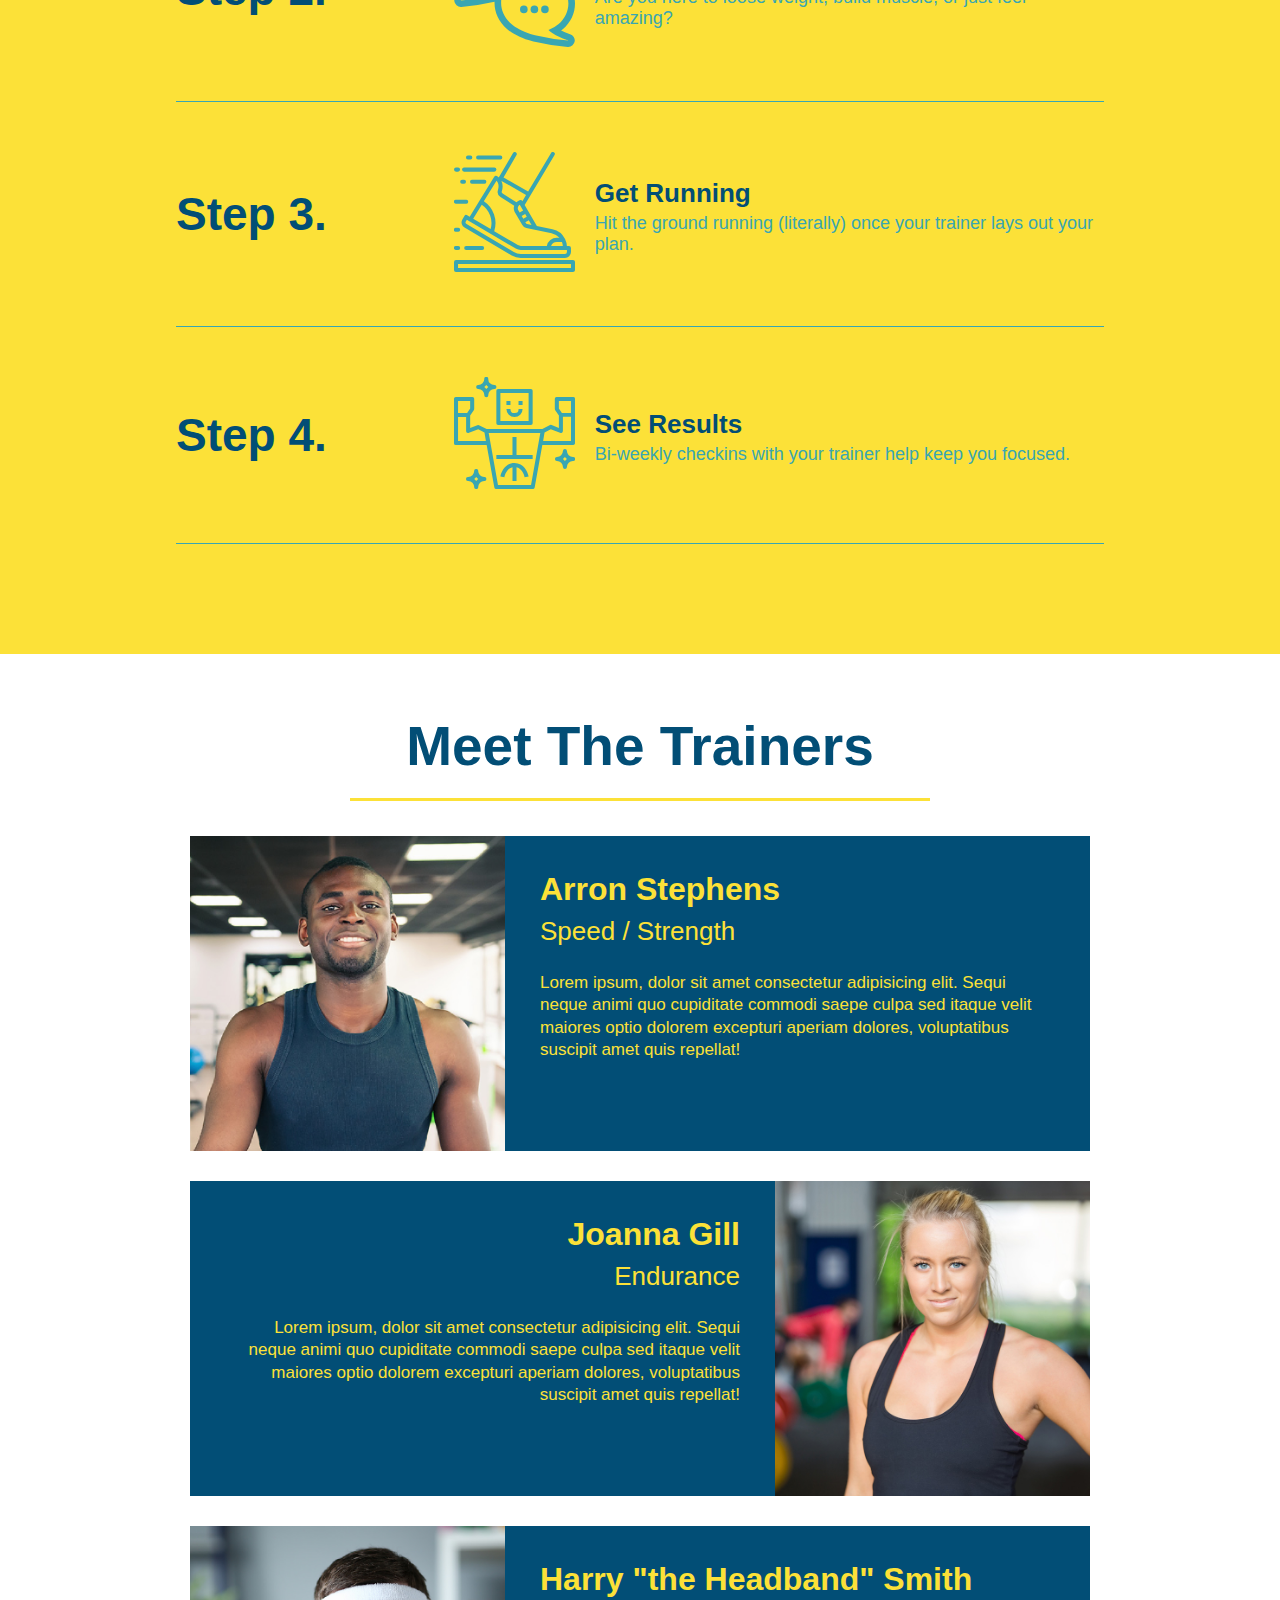
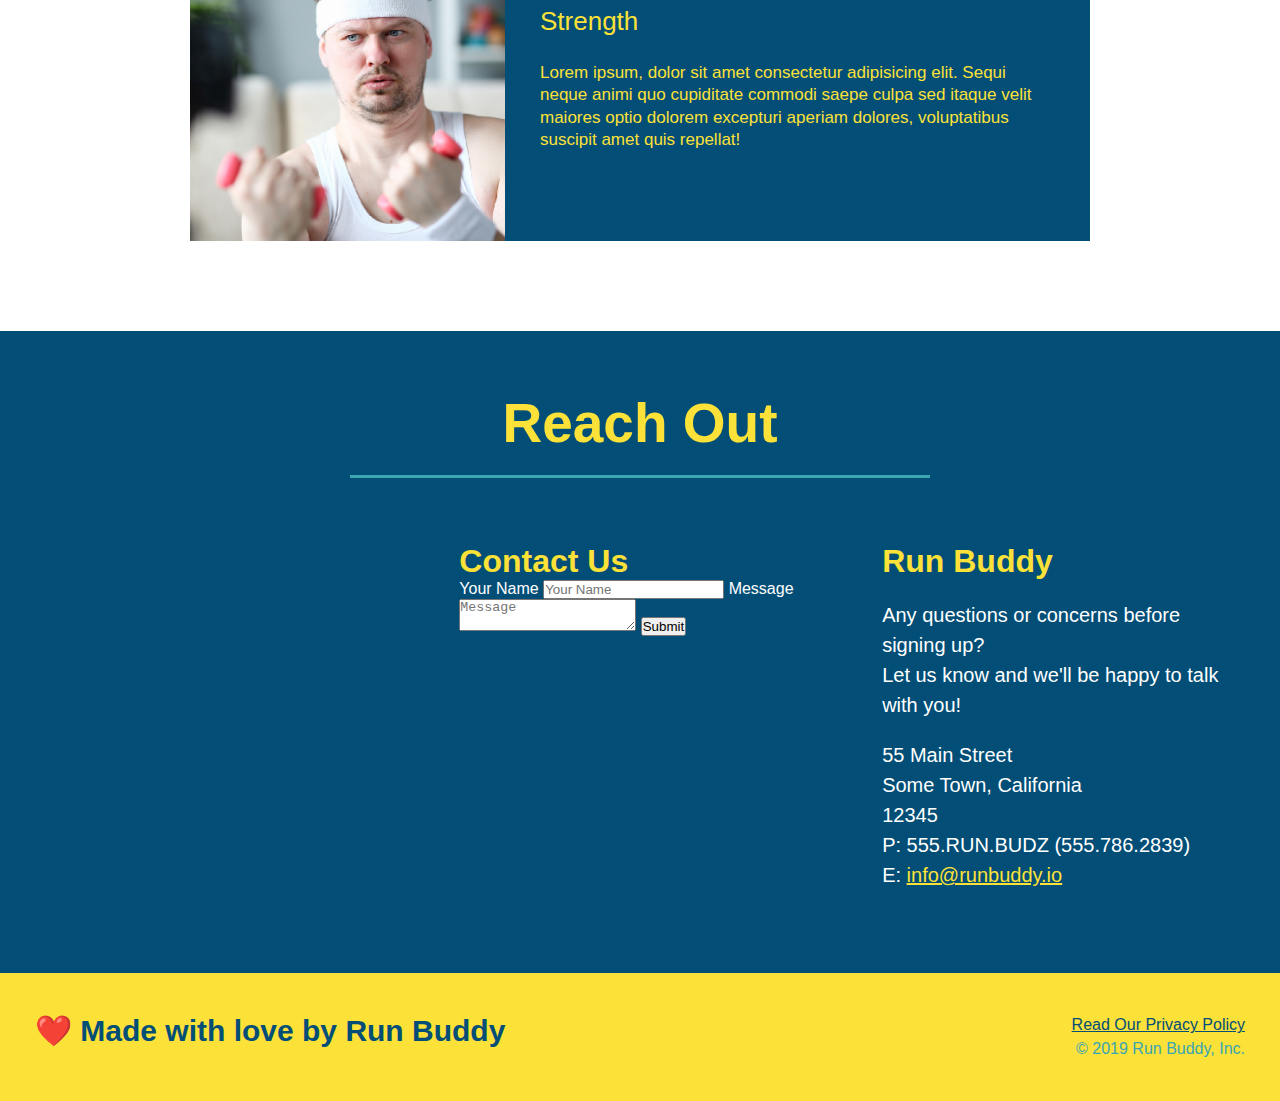
==== commit 938c7151: "added flexbox to the steps" ====
--- a/index.html
+++ b/index.html
@@ -74,59 +74,85 @@
 
     <!-- "what we do" section -->
     <section id='what-we-do' class='intro'>
-        <h2 class='section-title primary-border'>What We Do</h2>
-        <p>
-            butcher selfies chambray shabby chic gentrify readymade yr Echo Park XOXO Tumblr normcore Banksy direct
-            trade Blue Bottle chillwave you probably haven't heard of them single-origin coffee Vice fanny pack fixie
-            Odd Future Austin fingerstache pickled twee synth Wes Anderson Thundercats viral bitters flannel meggings
-            narwhal Marfa Schlitz sustainable Intelligentsia umami deep v craft
-        </p>
+        <div class='flex-row'>
+            <h2 class='section-title primary-border'>
+                What We Do
+            </h2>
+        </div>
+        <div class='flex-row'>
+            <p>
+                butcher selfies chambray shabby chic gentrify readymade yr Echo Park XOXO Tumblr normcore Banksy direct
+                trade Blue Bottle chillwave you probably haven't heard of them single-origin coffee Vice fanny pack fixie
+                Odd Future Austin fingerstache pickled twee synth Wes Anderson Thundercats viral bitters flannel meggings
+                narwhal Marfa Schlitz sustainable Intelligentsia umami deep v craft
+            </p>
+        </div>
     </section>
 
     <!-- "what you do" section-->
     <section id='what-you-do' class='steps'>
-        <h2 class='section-title primary-border'>What You Do</h2>
-        <div>
-            <img src='./assets/images/step-1.svg' alt='' />
-            <h3>
-                Step 1: <span>Fill Out the Form Above</span>
-            </h3>
-            <p>
-                You're already here, so why not?
-            </p>
-        </div>
-        <div>
-            <img src='./assets/images/step-2.svg' alt='' />
-            <h3>
-                Step 2: <span>Consult With One of Our Trainers</span>
-            </h3>
-            <p>
-                Are you here to loose weight, build muscle, or just feel amazing?
-            </p>
-        </div>
-        <div>
-            <img src='./assets/images/step-3.svg' alt='' />
-            <h3>
-                Step 3: <span>Get Running</span>
-            </h3>
-            <p>
-                Hit the ground running (literally) once your trainer lays out your plan.
-            </p>
-        </div>
-        <div>
-            <img src='./assets/images/step-4.svg' alt='' />
-            <h3>
-                Step 4: <span>See Results</span>
-            </h3>
-            <p>
-                Bi-weekly checkins with your trainer help keep you focused.
-            </p>
+        <div class='flex-row'>
+            <h2 class='section-title primary-border'>What You Do</h2>
+        </div>
+
+        <div class='step'>
+            <h3>Step 1.</h3>
+            <div class='step-info'>
+                <div class='step-img'>
+                    <img src='./assets/images/step-1.svg' alt='' />
+                </div>
+                <div class='step-text'>
+                    <h4>Fill Out The Form Above</h4>
+                    <p>You're already here, so why not?</p>
+                </div>
+            </div>
+        </div>
+
+        <div class='step'>
+            <h3>Step 2.</h3>
+            <div class='step-info'>
+                <div class='step-img'>
+                    <img src='./assets/images/step-2.svg' alt='' />
+                </div>
+                <div class='step-text'>
+                    <h4>Consult With One of Our Trainers</h4>
+                    <p>Are you here to loose weight, build muscle, or just feel amazing?</p>
+                </div>
+            </div>
+        </div>
+
+        <div class='step'>
+            <h3>Step 3.</h3>
+            <div class='step-info'>
+                <div class='step-img'>
+                    <img src='./assets/images/step-3.svg' alt='' />
+                </div>
+                <div class='step-text'>
+                    <h4>Get Running</h4>
+                    <p>Hit the ground running (literally) once your trainer lays out your plan.</p>
+                </div>
+            </div>
+        </div>
+
+        <div class='step'>
+            <h3>Step 4.</h3>
+            <div class='step-info'>
+                <div class='step-img'>
+                    <img src='./assets/images/step-4.svg' alt='' />
+                </div>
+                <div class='step-text'>
+                    <h4>See Results</h4>
+                    <p>Bi-weekly checkins with your trainer help keep you focused.</p>
+                </div>
+            </div>
         </div>
     </section>
 
     <!-- "meet the trainers" section-->
     <section id='your-trainers' class='trainers'>
-        <h2 class='section-title primary-border'>Meet The Trainers</h2>
+        <div class='flex-row'>
+            <h2 class='section-title primary-border'>Meet The Trainers</h2>
+        </div>
         <article class='trainer'>
             <img src='./assets/images/trainer-1.jpg' alt="Arron Stephens in his workout clothes, ready to pump iron" />
             <div class='trainer-bio text-left'>
@@ -172,7 +198,9 @@
 
     <!-- "reach out" section-->
     <section id='reach-out' class='contact'>
-        <h2 class='section-title secondary-border'>Reach Out</h2>
+        <div class='flex-row'>
+            <h2 class='section-title secondary-border'>Reach Out</h2>
+        </div>
         <div class='contact-info'>
             <iframe
                 src="https://www.google.com/maps/embed?pb=!1m18!1m12!1m3!1d2356.837527632248!2d-120.42383386982156!3d37.95376951994637!2m3!1f0!2f0!3f0!3m2!1i1024!2i768!4f13.1!3m3!1m2!1s0x8090c46e315aaf1b%3A0xb32d2fcd2023b726!2sMain%20St%2C%20Jamestown%2C%20CA%2095327%2C%20USA!5e0!3m2!1sen!2sca!4v1629563134479!5m2!1sen!2sca"
--- a/assets/css/styles.css
+++ b/assets/css/styles.css
@@ -9,9 +9,54 @@
     font-family: Helvetica, Arial, sans-serif;
 }
 
+section {
+    padding: 60px;
+}
+
+h3 {
+    margin: 0;
+    font-size: 1.4rem;
+}
+
+/*####### utility classes #######*/
+.section-title {
+    font-size: 55px;
+    color:#024e76;
+    border-bottom: 3px solid;
+    padding-bottom: 20px;
+    text-align: center;
+    margin: 0 auto 35px auto;
+    width: 50%;
+}
+
+.primary-border {
+    border-color: #fce138;
+}
+
+.secondary-border {
+    border-color: #39a6b2;
+}
+
+.text-left {
+    text-align: left;
+}
+
+.text-right {
+    text-align: right;
+}
+
+.flex-row {
+    display: flex;
+
+}
+
+/* --- header styles --- */
 header {
     padding: 20px 35px;
     background-color: #39a6b2;
+    display: flex;
+    justify-content: space-between;
+    flex-wrap: wrap;
 }
 
 header h1 {
@@ -19,7 +64,6 @@
     font-size: 36px;
     color: #fce138;
     margin: 0;
-    display: inline;
 }
 
 header a {
@@ -28,35 +72,40 @@
 }
 
 header nav {
-    float: right;
     margin: 7px 0;
 }
 
-header nav ul li {
-    display: inline;
+header nav ul {
+    display: flex;
+    flex-wrap: wrap;
+    justify-content: space-between;
+    align-items: center;
+    list-style: none;
 }
 
 header nav ul li a {
     margin: 0 30px;
     font-weight: lighter;
-    font-size: 22px;
-}
-
+    font-size: 1.55vw;
+}
+
+/* --- footer styles --- */
 footer {
     background: #fce138;
     width: 100%;
     padding: 40px 35px;
+    display: flex;
+    justify-content: space-between;
+    flex-wrap: wrap;
 }
 
 footer h2 {
-    display: inline;
     color: #024e76;
     font-size: 30px;
     margin: 0;
 }
 
 footer div {
-    float: right; 
     line-height: 1.5;
     text-align: right; 
 }
@@ -65,32 +114,23 @@
     color: #024e76;
 }
 
-section {
-    padding: 60px;
-}
-
-h3 {
-    margin: 0;
-    font-size: 1.4rem;
-}
-
+/* --- hero styles --- */
 .hero {
     background-image: url('../images/hero-bg.jpg');
-    height: 600px;
     background-size: cover;
     background-position: center;
-    position: relative;
+    display: flex;
+    justify-content: center;
+    flex-wrap: wrap;
 }
 
 .hero-form {
     padding: 20px;
-    width: 500px;
     color: #024e76;
     background-color: #fce138;
     border: solid #024e76 3px;
-    position: absolute;
-    bottom: 120px;
-    right: 140px;
+    width: 40%;
+    margin: 3.5%;
 }
 
 .hero-form p {
@@ -119,9 +159,22 @@
     font-size: 16px;
 }
 
-.intro {
-    text-align: center;
-}
+.hero-cta {
+    width: 35%;
+    text-align: right;
+    margin: 3.5%;
+    color: #fff;
+    font-size: 18px;
+    line-height: 1.3;
+}
+
+.hero-cta h2 {
+    font-style: italic;
+    font-size: 55px;
+    color: #fce138;
+}
+
+/* --- intro styles --- */
 
 .intro p {
     line-height: 1.7;
@@ -129,39 +182,65 @@
     width: 80%;
     font-size: 20px;
     margin: 0 auto;
-}
-
+    text-align: center;
+}
+
+/* --- steps --- */
 .steps {
-    text-align: center;
     background-color: #fce138;
 }
 
-.steps div {
-    margin-bottom: 80px;
-}
-
-.steps img {
-    width: 15%;
-    margin: 10px 0;
-}
-
-.steps h3 {
+.step h3 {
     color: #024e76;
     font-size: 46px;
-    margin-top: 10px;
-}
-
-.steps p {
+    flex: 1 30%;
+}
+
+.step-text h4 {
+    font-size: 26px;
+    line-height: 1.5;
+    color: #024e76;
+}
+
+.step-text p {
     color: #39a6b2;
-    font-size: 23px;
-}
-
-.steps span {
-    font-size: 38px;
-}
-
+    font-size: 18px;
+}
+
+.step-info {
+    flex: 2 70%;
+    display: flex;
+    flex-wrap: wrap;
+    align-items: center;
+}
+
+.step-img {
+    flex: 1 12%;
+    margin-right: 20px;
+}
+
+.step-img img {
+    max-width: 100%;
+}
+
+.step-text {
+    flex: 12;
+}
+
+.step {
+    margin: 50px auto;
+    padding-bottom: 50px;
+    width: 80%;
+    border-bottom: 1px solid #39a6b2;
+    display: flex;
+    flex-wrap: wrap;
+    align-items: center;
+    justify-content: space-between;
+}
+
+/* --- trainer styles --- */
 .trainers {
-    text-align: center;
+
 }
 
 .trainer {
@@ -199,36 +278,9 @@
     line-height: 1.3;
 }
 
-/*####### utility classes #######*/
-
-.section-title {
-    font-size: 55px;
-    color:#024e76;
-    margin-bottom: 35px;
-    padding: 0 100px 20px 100px;
-    display: inline-block;
-    border-bottom: 3px solid;
-}
-
-.primary-border {
-    border-color: #fce138;
-}
-
-.secondary-border {
-    border-color: #39a6b2;
-}
-
-.text-left {
-    text-align: left;
-}
-
-.text-right {
-    text-align: right;
-}
-
+/* --- contact styles --- */
 .contact {
     background: #024e76;
-    text-align: center;
 }
 
 .contact h2 {
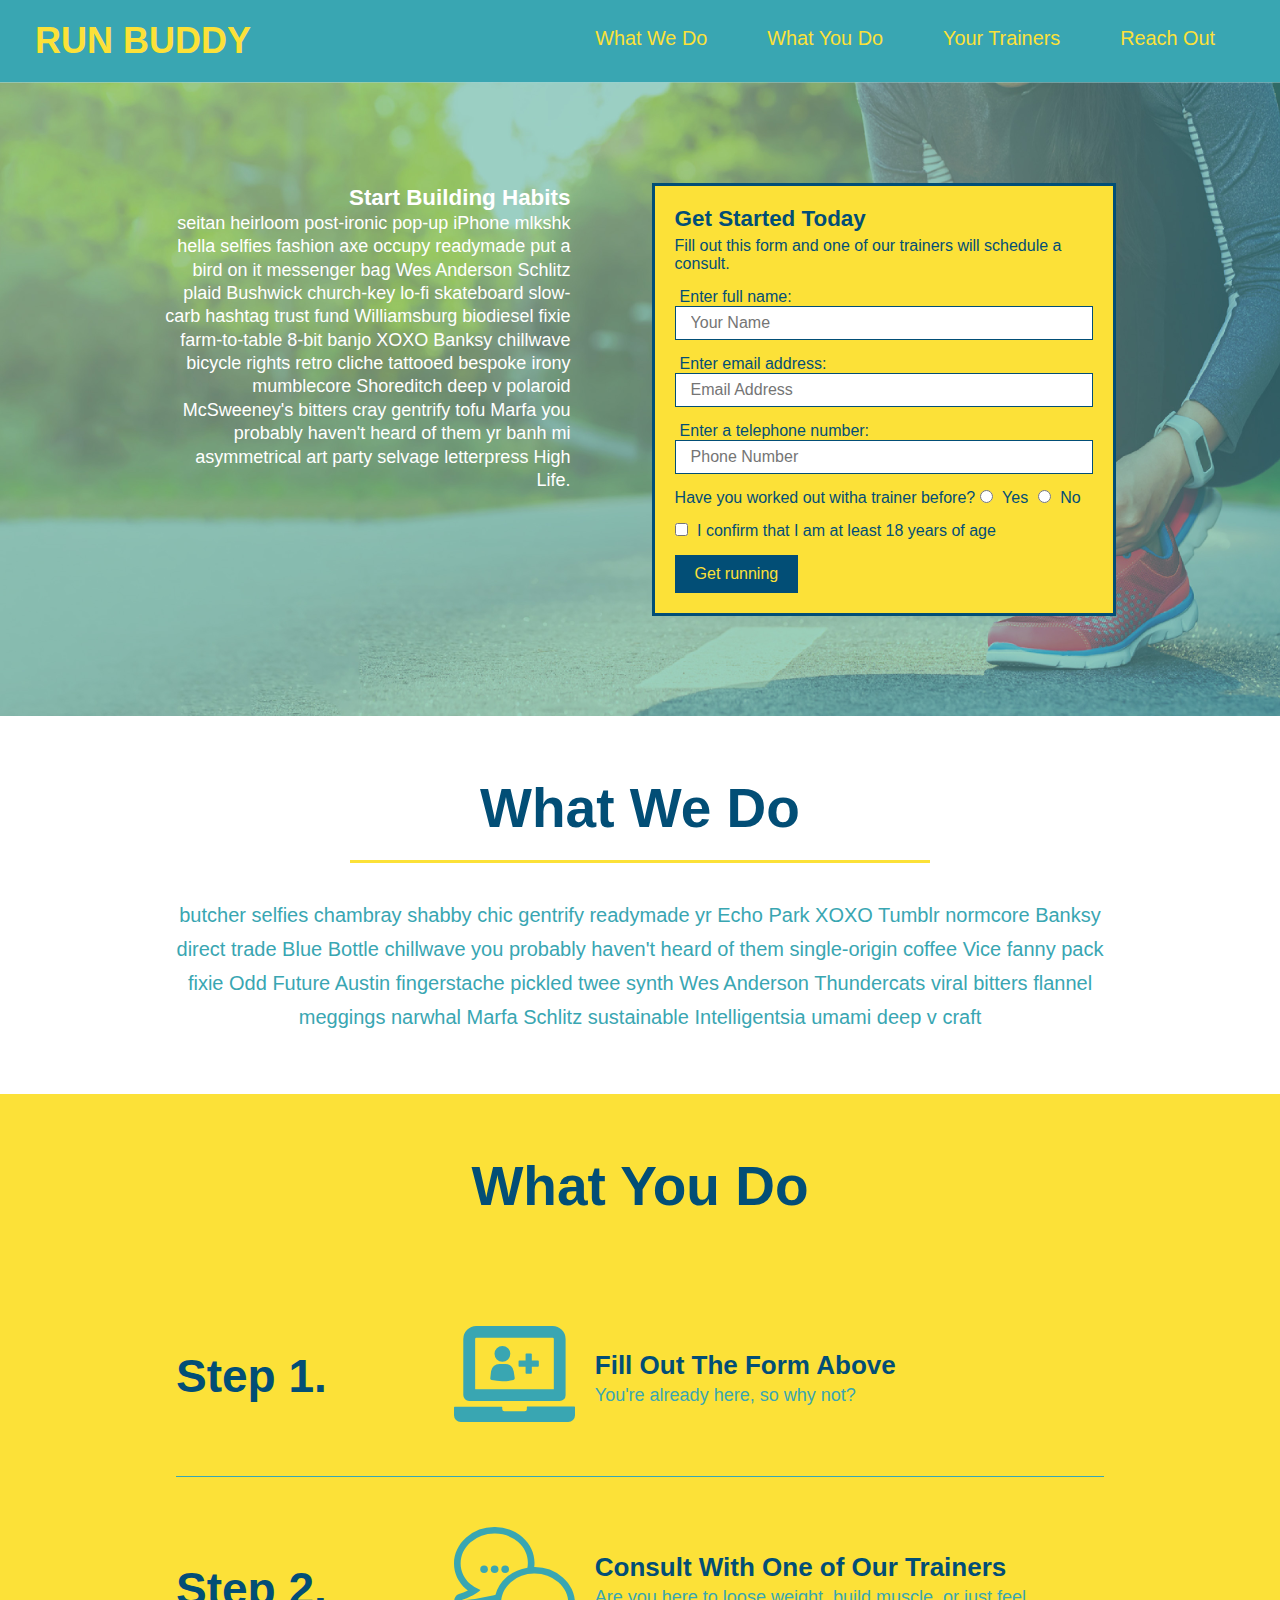
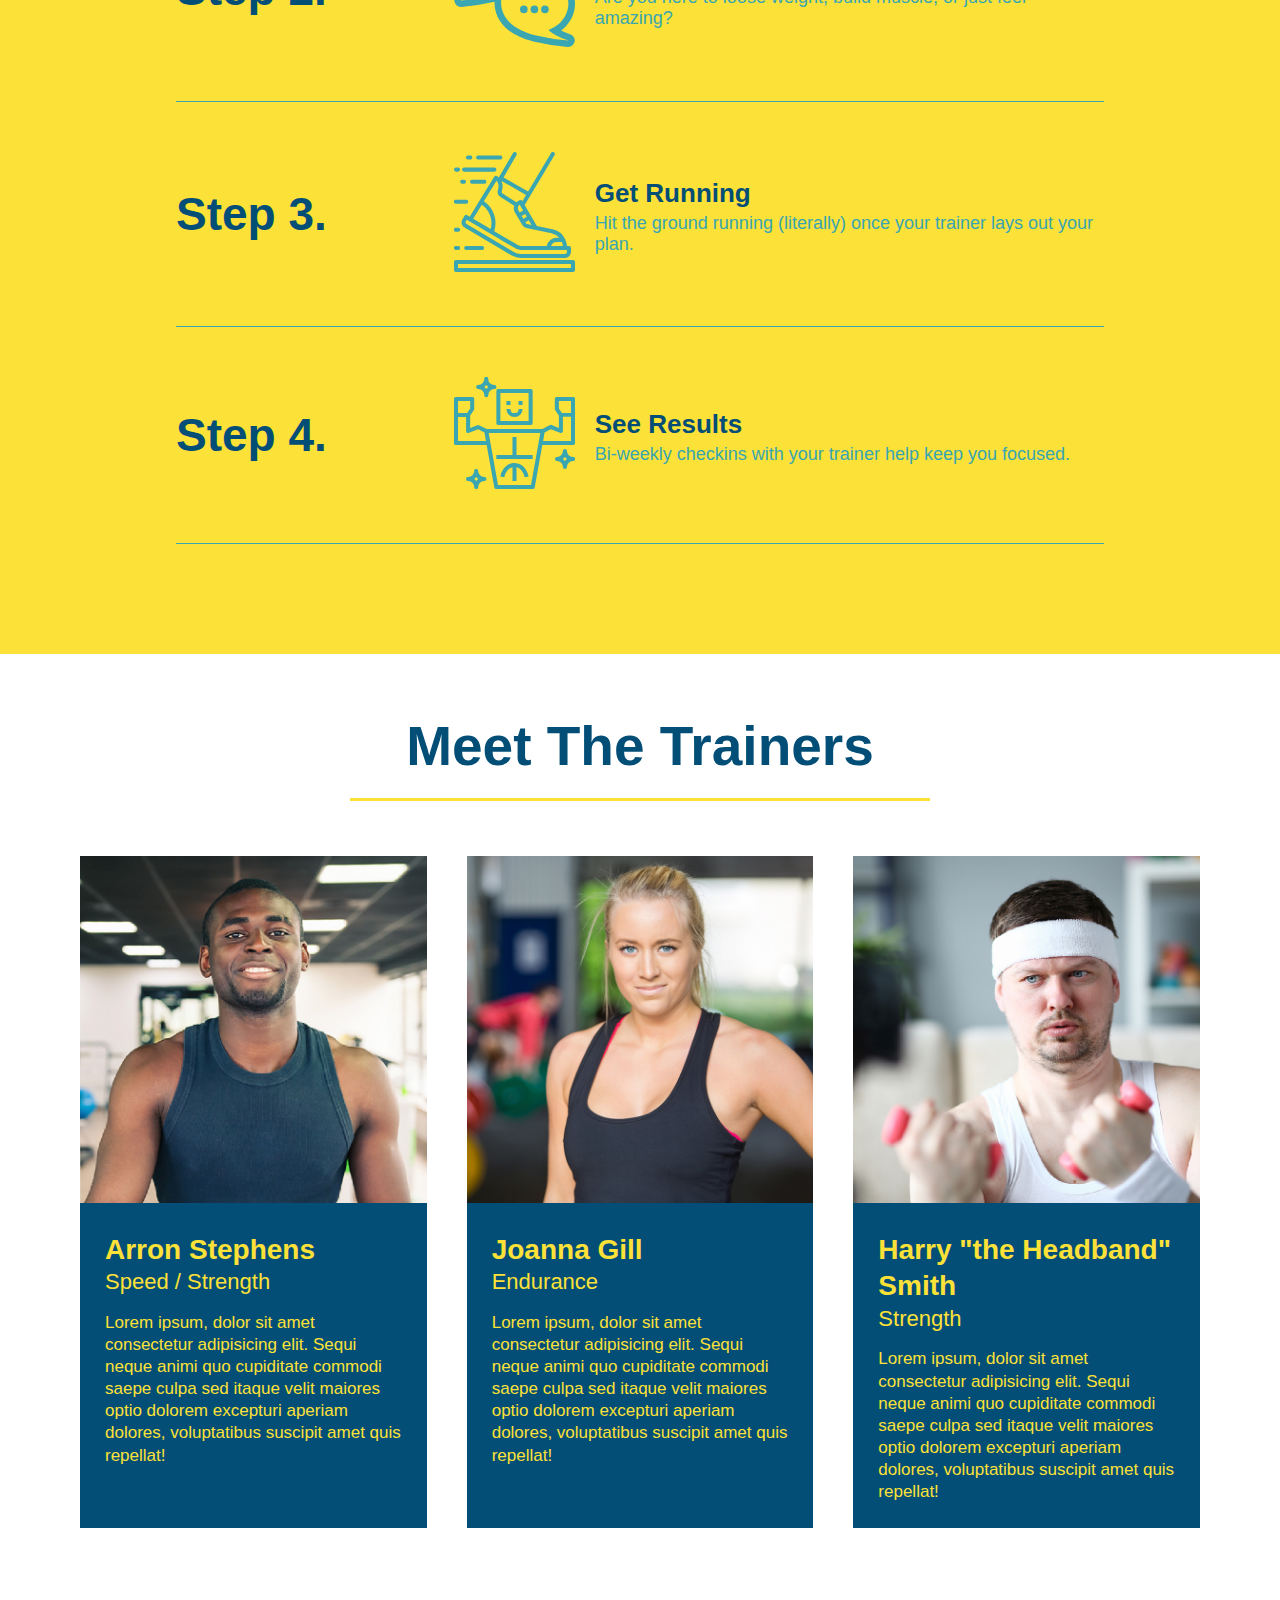
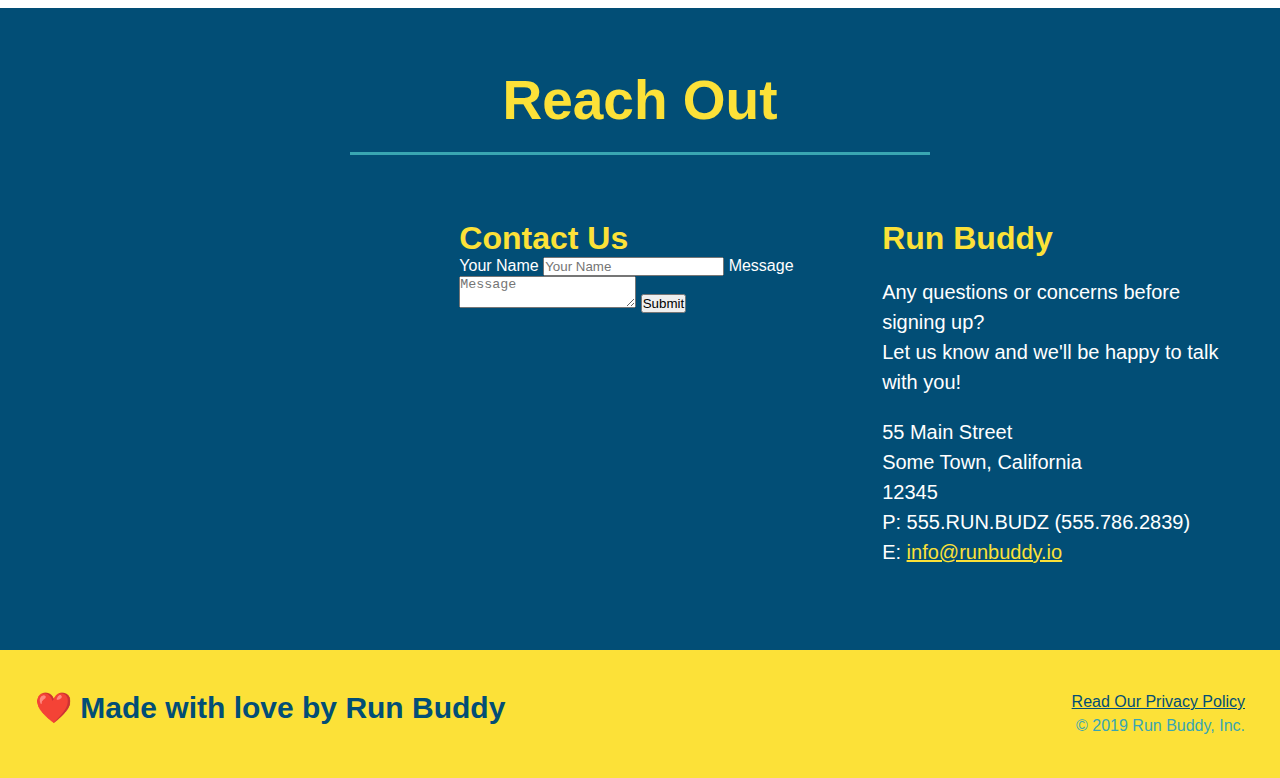
==== commit 616f1bc0: "added flex to trainers" ====
--- a/index.html
+++ b/index.html
@@ -149,51 +149,54 @@
     </section>
 
     <!-- "meet the trainers" section-->
-    <section id='your-trainers' class='trainers'>
+    <section id='your-trainers'>
         <div class='flex-row'>
             <h2 class='section-title primary-border'>Meet The Trainers</h2>
         </div>
-        <article class='trainer'>
-            <img src='./assets/images/trainer-1.jpg' alt="Arron Stephens in his workout clothes, ready to pump iron" />
-            <div class='trainer-bio text-left'>
-                <h3>Arron Stephens</h3>
-                <h4>Speed / Strength</h4>
-                <p>
-                    Lorem ipsum, dolor sit amet consectetur adipisicing elit. Sequi neque animi quo cupiditate commodi
-                    saepe culpa sed
-                    itaque velit maiores optio dolorem excepturi aperiam dolores, voluptatibus suscipit amet quis
-                    repellat!
-                </p>
-            </div>
-        </article>
-
-        <article class='trainer'>
-            <div class='trainer-bio text-right'>
-                <h3>Joanna Gill</h3>
-                <h4>Endurance</h4>
-                <p>
-                    Lorem ipsum, dolor sit amet consectetur adipisicing elit. Sequi neque animi quo cupiditate commodi
-                    saepe culpa sed
-                    itaque velit maiores optio dolorem excepturi aperiam dolores, voluptatibus suscipit amet quis
-                    repellat!
-                </p>
-            </div>
-            <img src='./assets/images/trainer-2.jpg' alt='Joanna Gill cooling off after a workout' />
-        </article>
-
-        <article class='trainer'>
-            <img src='./assets/images/trainer-3.jpg' alt='' />
-            <div class='trainer-bio text-left'>
-                <h3>Harry "the Headband" Smith</h3>
-                <h4>Strength</h4>
-                <p>
-                    Lorem ipsum, dolor sit amet consectetur adipisicing elit. Sequi neque animi quo cupiditate commodi
-                    saepe culpa sed
-                    itaque velit maiores optio dolorem excepturi aperiam dolores, voluptatibus suscipit amet quis
-                    repellat!
-                </p>
-            </div>
-        </article>
+        <div class='trainers'>
+            <article class='trainer'>
+                <img src='./assets/images/trainer-1.jpg' alt="Arron Stephens in his workout clothes, ready to pump iron" />
+                <div class='trainer-bio'>
+                    <h3 class='trainer-name'>Arron Stephens</h3>
+                    <h4 class='trainer-role'>Speed / Strength</h4>
+                    <p>
+                        Lorem ipsum, dolor sit amet consectetur adipisicing elit. Sequi neque animi quo cupiditate commodi
+                        saepe culpa sed
+                        itaque velit maiores optio dolorem excepturi aperiam dolores, voluptatibus suscipit amet quis
+                        repellat!
+                    </p>
+                </div>
+            </article>
+    
+            <article class='trainer'>
+                <img src='./assets/images/trainer-2.jpg' alt='Joanna Gill cooling off after a workout' />
+                <div class='trainer-bio'>
+                    <h3 class='trainer-name'>Joanna Gill</h3>
+                    <h4 class='trainer-role'>Endurance</h4>
+                    <p>
+                        Lorem ipsum, dolor sit amet consectetur adipisicing elit. Sequi neque animi quo cupiditate commodi
+                        saepe culpa sed
+                        itaque velit maiores optio dolorem excepturi aperiam dolores, voluptatibus suscipit amet quis
+                        repellat!
+                    </p>
+                </div>
+            </article>
+    
+            <article class='trainer'>
+                <img src='./assets/images/trainer-3.jpg' alt='' />
+                <div class='trainer-bio'>
+                    <h3 class='trainer-name'>Harry "the Headband" Smith</h3>
+                    <h4 class='trainer-role'>Strength</h4>
+                    <p>
+                        Lorem ipsum, dolor sit amet consectetur adipisicing elit. Sequi neque animi quo cupiditate commodi
+                        saepe culpa sed
+                        itaque velit maiores optio dolorem excepturi aperiam dolores, voluptatibus suscipit amet quis
+                        repellat!
+                    </p>
+                </div>
+            </article>
+        </div>
+        
     </section>
 
     <!-- "reach out" section-->
--- a/assets/css/styles.css
+++ b/assets/css/styles.css
@@ -240,42 +240,42 @@
 
 /* --- trainer styles --- */
 .trainers {
-
+    display: flex;
+    width: 100%;
+    margin: 0 auto;
+    flex-wrap: wrap;
+    justify-content: space-around;
 }
 
 .trainer {
-    width: 900px;
-    margin: 0 auto 30px auto;
+    margin: 20px;
     background-color: #024e76;
     color: #fce138;
-    overflow: auto;
+    flex: 1;
 }
 
 .trainer img {
-    width: 35%;
-    float: left;
+    width: 100%;
+
 }
 
 .trainer-bio {
-    padding: 35px;
-    float: left;
-    width: 65%;
+    padding: 25px;
+    line-height: 1.3;
 }
 
 .trainer-bio h3 {
-    font-size: 32px;
-    margin-bottom: 8px;
-}
-
-.trainer h4 {
+    font-size: 28px;
+}
+
+.trainer-bio h4 {
     font-weight: lighter;
-    font-size: 26px;
-    margin-bottom: 25px;
-}
-
-.trainer p {
+    font-size: 22px;
+    margin-bottom: 15px;
+}
+
+.trainer-bio p {
     font-size: 17px;
-    line-height: 1.3;
 }
 
 /* --- contact styles --- */
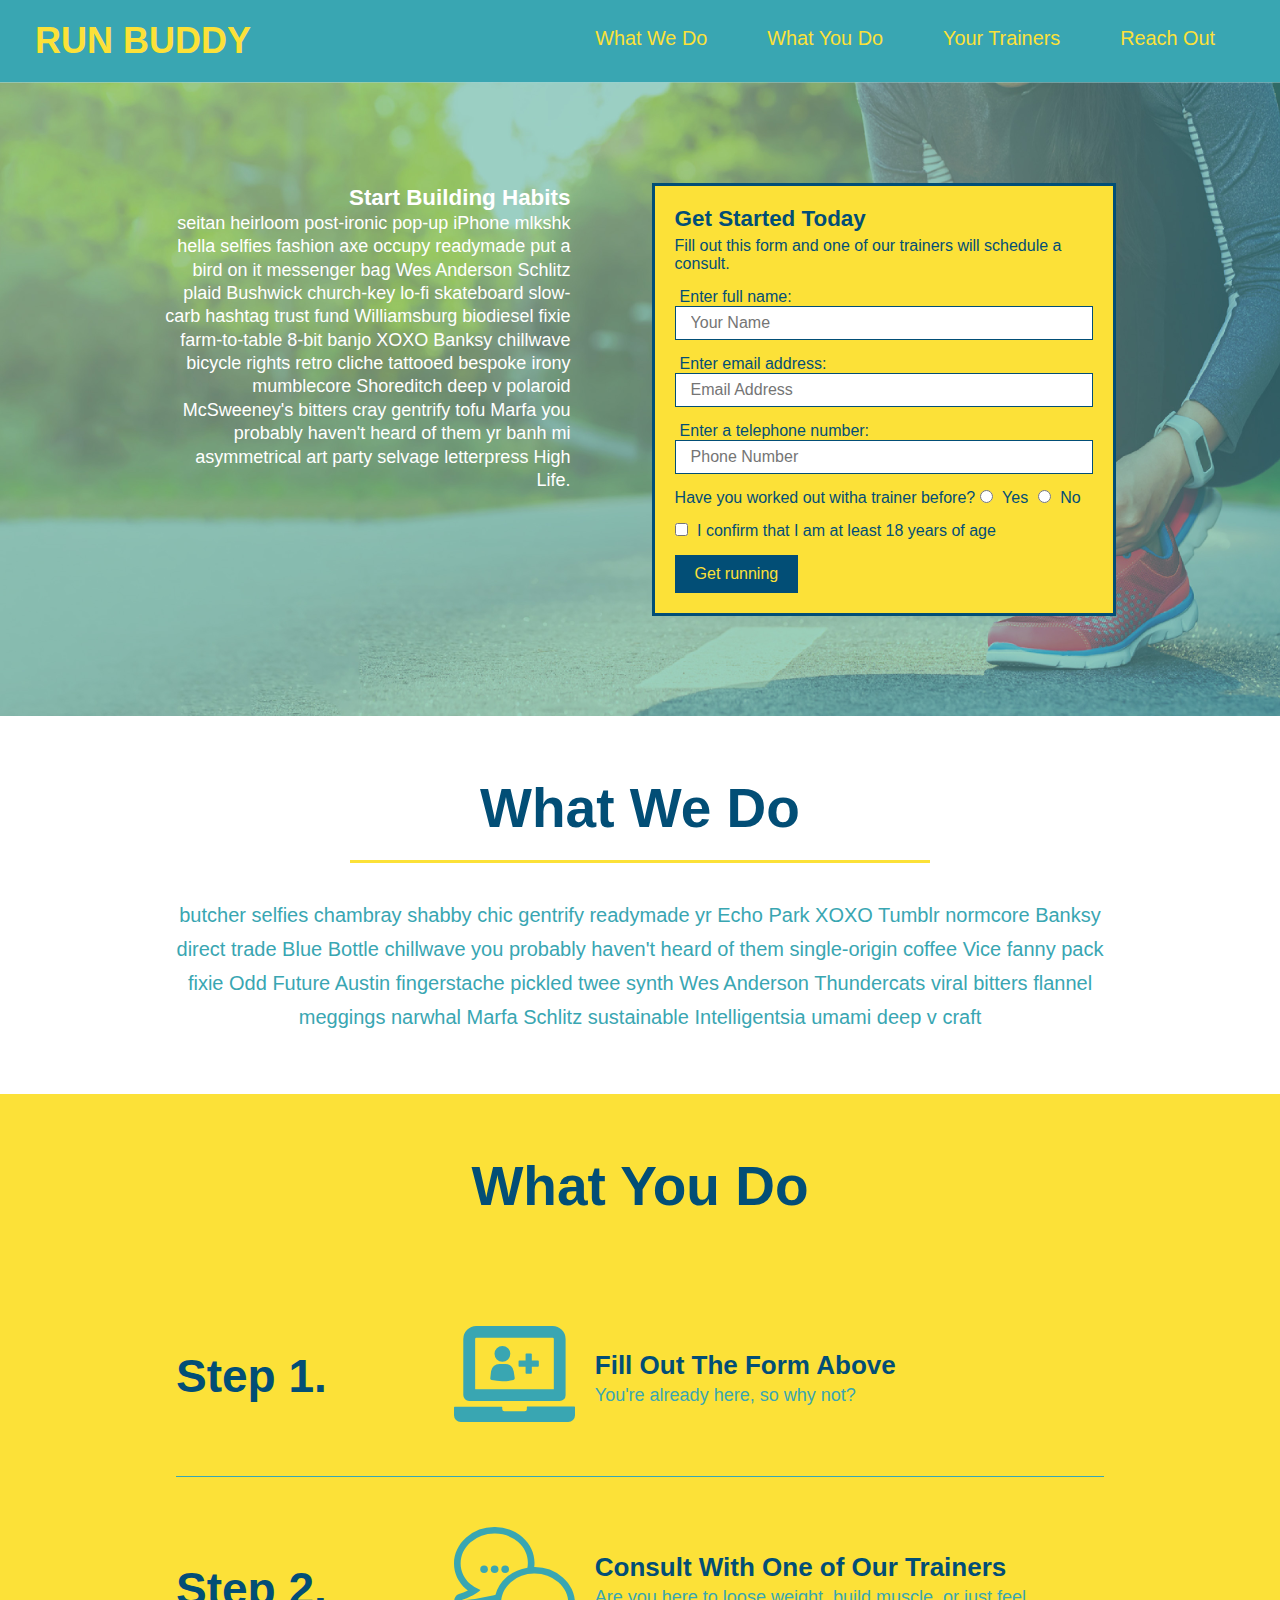
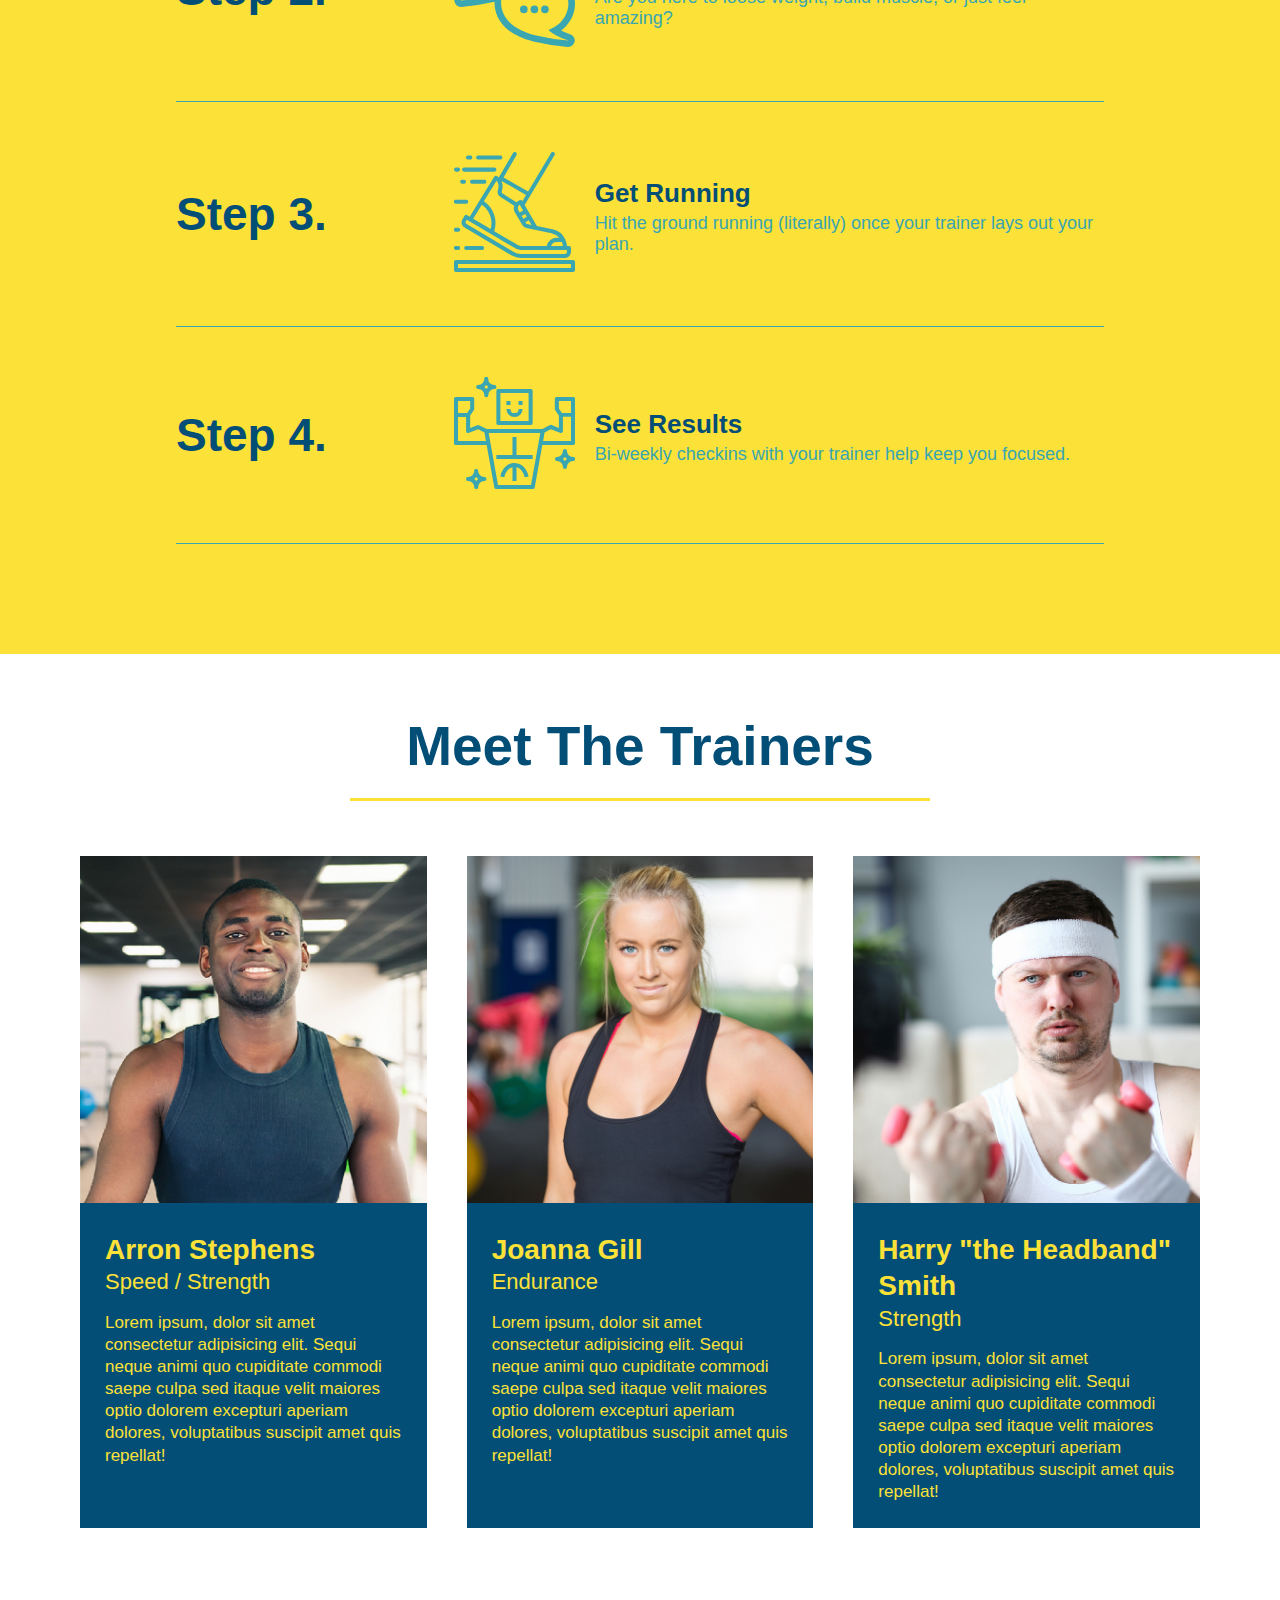
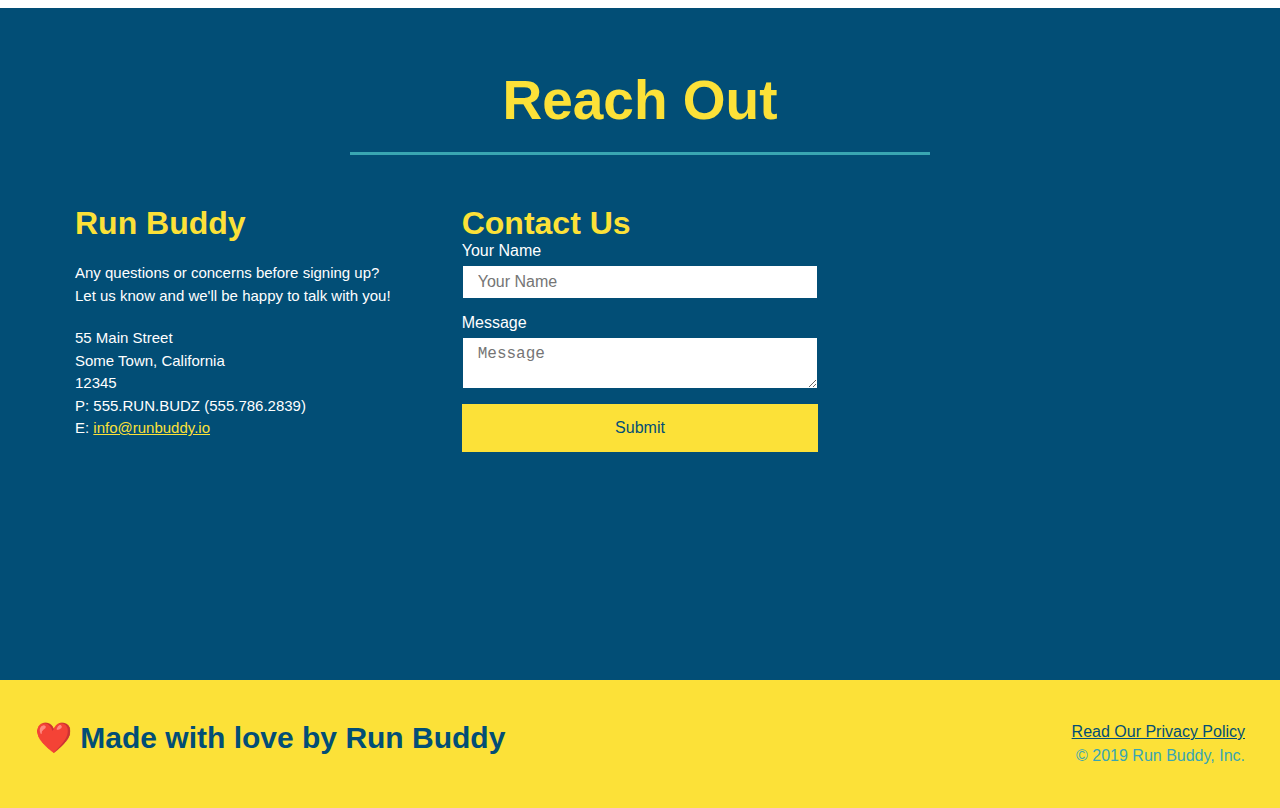
==== commit c7f8bc24: "styled reach out section" ====
--- a/index.html
+++ b/index.html
@@ -205,22 +205,6 @@
             <h2 class='section-title secondary-border'>Reach Out</h2>
         </div>
         <div class='contact-info'>
-            <iframe
-                src="https://www.google.com/maps/embed?pb=!1m18!1m12!1m3!1d2356.837527632248!2d-120.42383386982156!3d37.95376951994637!2m3!1f0!2f0!3f0!3m2!1i1024!2i768!4f13.1!3m3!1m2!1s0x8090c46e315aaf1b%3A0xb32d2fcd2023b726!2sMain%20St%2C%20Jamestown%2C%20CA%2095327%2C%20USA!5e0!3m2!1sen!2sca!4v1629563134479!5m2!1sen!2sca"
-                style="border:0;" allowfullscreen="" loading="lazy">
-            </iframe>
-            <div class='contact-form'>
-                <h3>Contact Us</h3>
-                <form>
-                    <label for='contact-name'>Your Name</label>
-                    <input type='text' id='contact-name' placeholder='Your Name' />
-
-                    <label for='contact-message'>Message</label>
-                    <textarea id='contact-message' placeholder='Message'></textarea>
-
-                    <button type='submit'>Submit</button>
-                </form>
-            </div>
             <div>
                 <h3 class='primary-border'>Run Buddy</h3>
                 <p>
@@ -236,6 +220,24 @@
                     E: <a href='mailto:info@runbuddy.io'>info@runbuddy.io</a>
                 </address>
             </div>
+
+            <div class='contact-form'>
+                <h3>Contact Us</h3>
+                <form>
+                    <label for='contact-name'>Your Name</label>
+                    <input type='text' id='contact-name' placeholder='Your Name' />
+
+                    <label for='contact-message'>Message</label>
+                    <textarea id='contact-message' placeholder='Message'></textarea>
+
+                    <button type='submit'>Submit</button>
+                </form>
+            </div>
+
+            <iframe
+                src="https://www.google.com/maps/embed?pb=!1m18!1m12!1m3!1d2356.837527632248!2d-120.42383386982156!3d37.95376951994637!2m3!1f0!2f0!3f0!3m2!1i1024!2i768!4f13.1!3m3!1m2!1s0x8090c46e315aaf1b%3A0xb32d2fcd2023b726!2sMain%20St%2C%20Jamestown%2C%20CA%2095327%2C%20USA!5e0!3m2!1sen!2sca!4v1629563134479!5m2!1sen!2sca"
+                style="border:0;" allowfullscreen="" loading="lazy">
+            </iframe>
         </div>
     </section>
 
--- a/assets/css/styles.css
+++ b/assets/css/styles.css
@@ -289,14 +289,17 @@
 
 .contact-info iframe {
     height: 400px;
-    width: 400px;
 }
 
 .contact-info {
     display: flex;
-    flex-direction: row;
-    justify-content: center;
-    gap: 25px;
+    justify-content: space-between;
+    flex-wrap: wrap;
+}
+
+.contact-info > * {
+    flex: 1;
+    margin: 15px;
 }
 
 .contact-info div h3 {
@@ -305,21 +308,37 @@
 }
 
 .contact-info div {
-    width: 430px;
-    display: inline-block;
     color: white;
-    vertical-align: top;
-    text-align: left;
-    margin: 30px 0 0 60px;
 }
 
 .contact-info p, .contact-info address {
     margin: 20px 0; 
     line-height: 1.5;
-    font-size: 20px;
+    font-size: 15px;
     font-style: normal;
 }
 
 .contact-info a {
     color: #fce138;
+}
+
+.contact-form input, .contact-form textarea {
+    border: 1px solid #024e76;
+    display: block;
+    padding: 7px 15px;
+    font-size: 16px;
+    color: #024e76;
+    width: 100%;
+    margin-bottom: 15px;
+    margin-top: 5px;
+}
+
+.contact-form button {
+    width: 100%;
+    border: none;
+    background: #fce138;
+    color:#024e76;
+    text-align: center;
+    padding: 15px 0;
+    font-size: 16px;
 }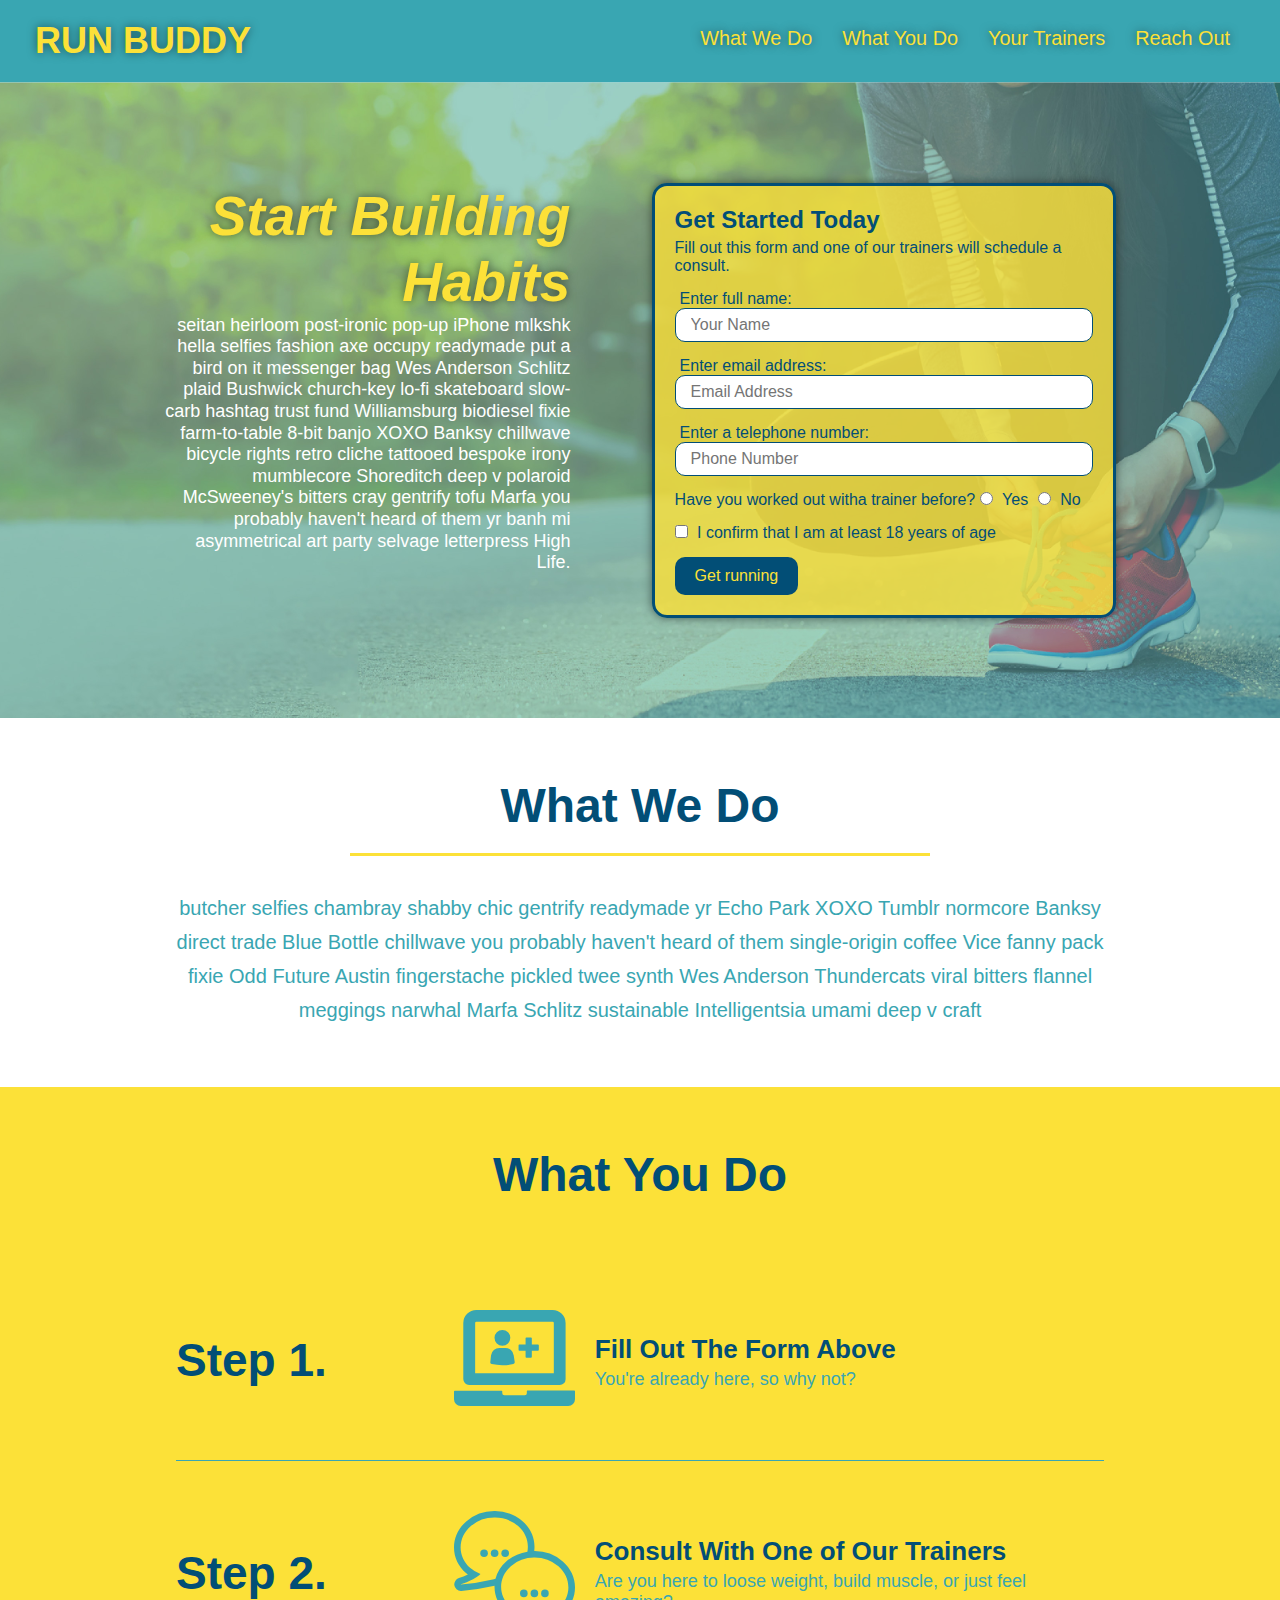
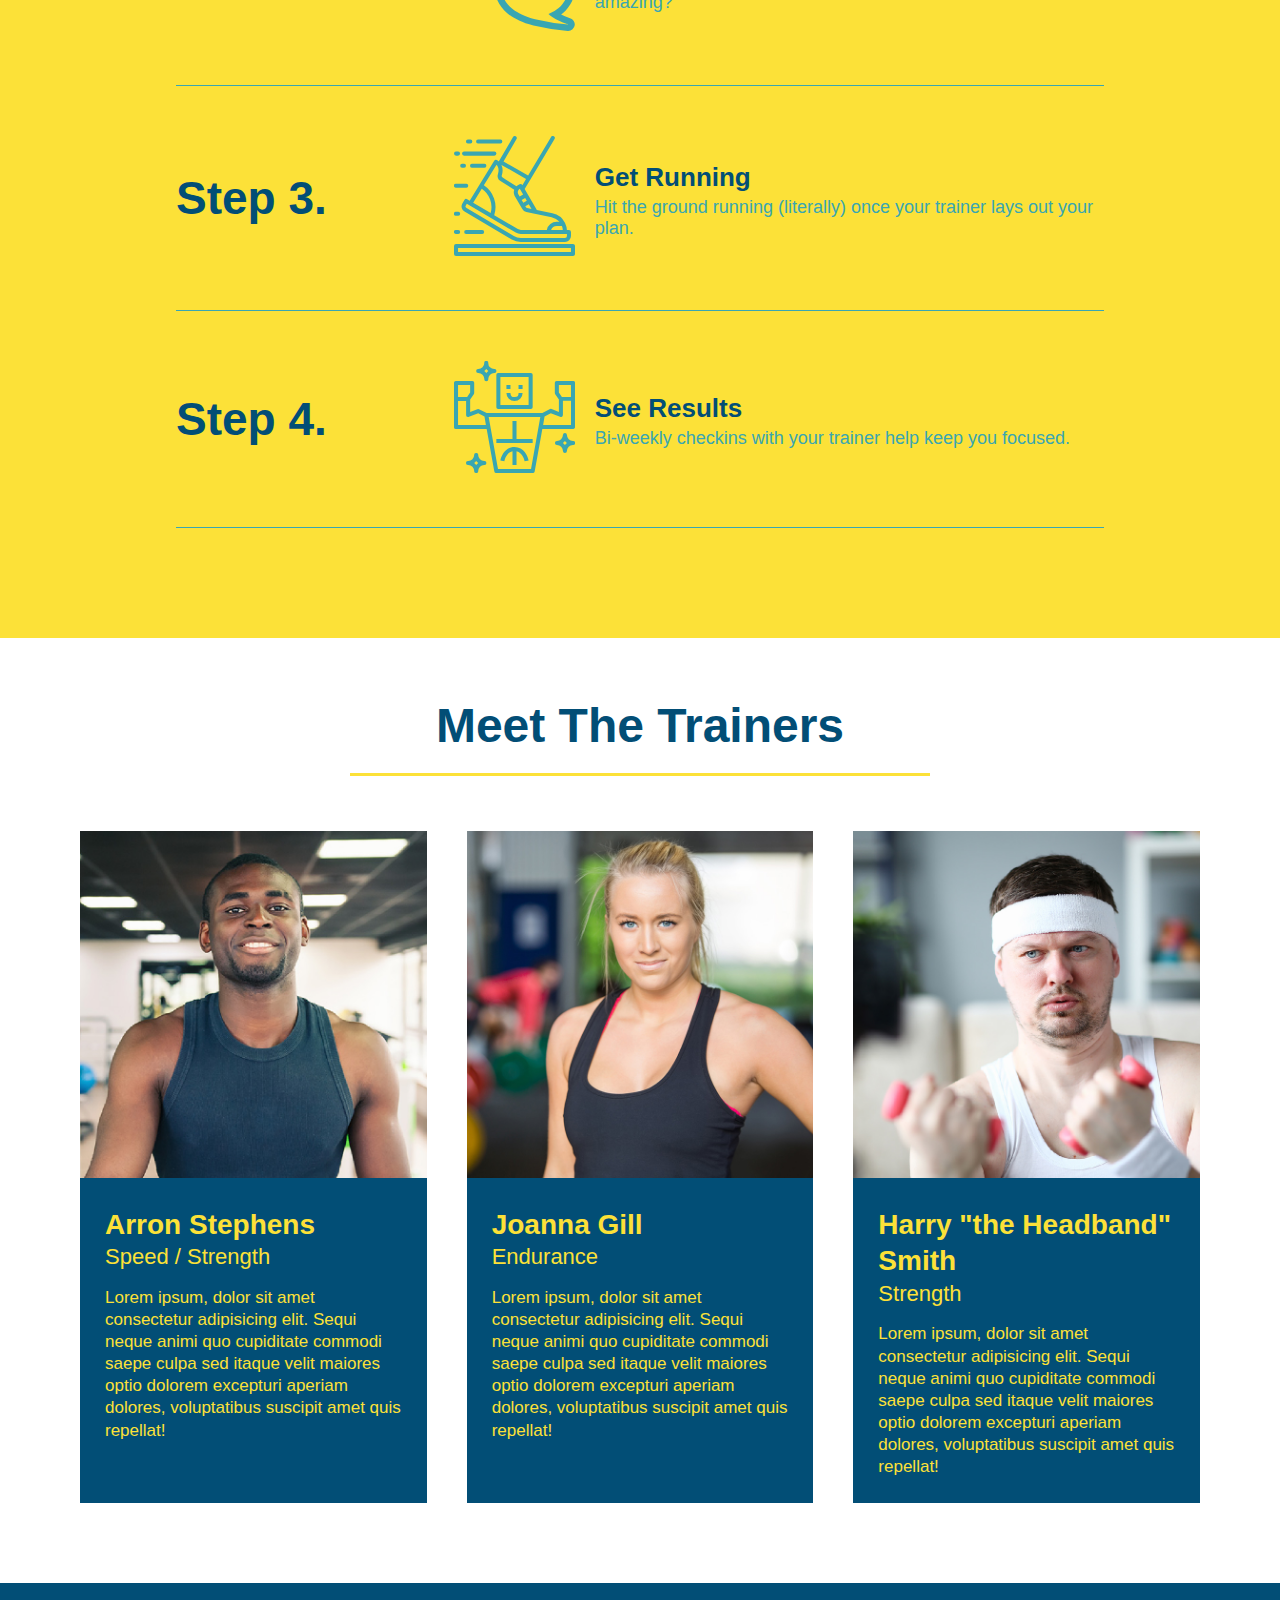
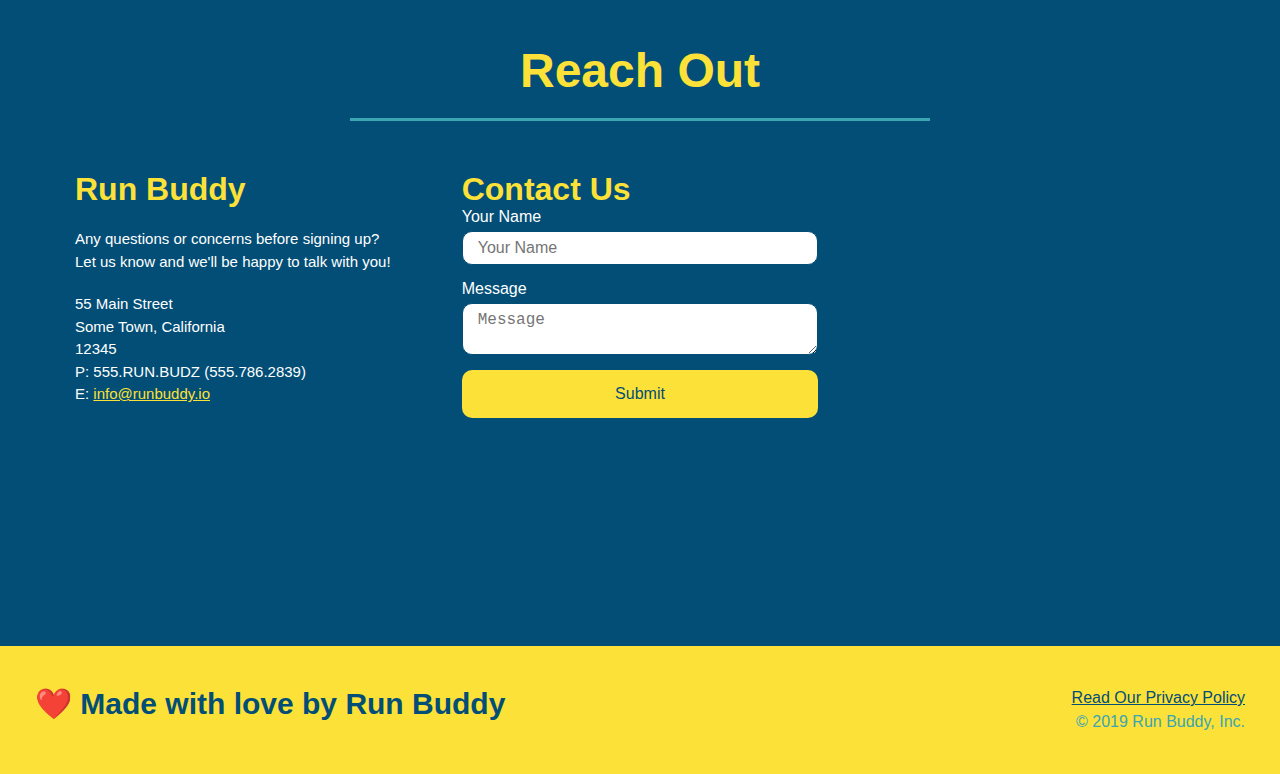
==== commit 1c232705: "box and text shadow, form opacity" ====
--- a/index.html
+++ b/index.html
@@ -36,7 +36,7 @@
     <!-- hero image -->
     <section class='hero'>
         <div class='hero-cta'>
-            <h3>Start Building Habits</h3>
+            <h2>Start Building Habits</h2>
             <p>
                 seitan heirloom post-ironic pop-up iPhone mlkshk hella selfies fashion axe occupy readymade put a bird
                 on it messenger bag Wes Anderson Schlitz plaid Bushwick church-key lo-fi skateboard slow-carb hashtag
--- a/assets/css/styles.css
+++ b/assets/css/styles.css
@@ -20,7 +20,7 @@
 
 /*####### utility classes #######*/
 .section-title {
-    font-size: 55px;
+    font-size: 48px;
     color:#024e76;
     border-bottom: 3px solid;
     padding-bottom: 20px;
@@ -50,6 +50,7 @@
 
 }
 
+
 /* --- header styles --- */
 header {
     padding: 20px 35px;
@@ -57,6 +58,9 @@
     display: flex;
     justify-content: space-between;
     flex-wrap: wrap;
+    position: sticky;
+    position: -webkit-sticky;
+    top: 0;
 }
 
 header h1 {
@@ -64,6 +68,7 @@
     font-size: 36px;
     color: #fce138;
     margin: 0;
+    text-shadow: 0 0 10px rgba(0, 0, 0, 0.5);
 }
 
 header a {
@@ -84,9 +89,10 @@
 }
 
 header nav ul li a {
-    margin: 0 30px;
+    padding: 10px 15px;
     font-weight: lighter;
     font-size: 1.55vw;
+    text-shadow: 0 0 10px rgba(0, 0, 0, 0.5);
 }
 
 /* --- footer styles --- */
@@ -122,15 +128,23 @@
     display: flex;
     justify-content: center;
     flex-wrap: wrap;
+    align-items: flex-start;
 }
 
 .hero-form {
     padding: 20px;
     color: #024e76;
-    background-color: #fce138;
+    background-color: rgba(252, 225, 56, 0.8);
     border: solid #024e76 3px;
     width: 40%;
     margin: 3.5%;
+    box-shadow: 0 0 10px rgba(0, 0, 0, 0.5);
+    border-radius: 15px;
+}
+
+.hero-form h3 {
+    font-size: 24px;
+    margin: 0;
 }
 
 .hero-form p {
@@ -145,6 +159,7 @@
     color: #024e76;
     width: 100%;
     margin-bottom: 15px;
+    border-radius: 10px;
 }
 
 .hero-form label {
@@ -157,6 +172,7 @@
     border: none;
     padding: 10px 20px;
     font-size: 16px;
+    border-radius: 10px;
 }
 
 .hero-cta {
@@ -165,13 +181,14 @@
     margin: 3.5%;
     color: #fff;
     font-size: 18px;
-    line-height: 1.3;
+    line-height: 1.2;
 }
 
 .hero-cta h2 {
     font-style: italic;
     font-size: 55px;
     color: #fce138;
+    text-shadow: 0 0 10px rgba(0, 0, 0, 0.5);
 }
 
 /* --- intro styles --- */
@@ -331,6 +348,7 @@
     width: 100%;
     margin-bottom: 15px;
     margin-top: 5px;
+    border-radius: 10px;
 }
 
 .contact-form button {
@@ -341,4 +359,113 @@
     text-align: center;
     padding: 15px 0;
     font-size: 16px;
+    border-radius: 10px;
+}
+
+/* MEDIA QUERY FOR SMALLER DESKTOP SCREENS AND SMALLER */
+@media screen and (max-width: 980px) {
+    header {
+        padding-bottom: 0;
+        justify-content: center;
+    }
+
+    header h1 {
+        width: 100%;
+        text-align: center;
+    }
+
+    header nav ul {
+        margin-top: 20px;
+        width: 100%;
+        justify-content: center;
+    }
+
+    header nav ul li a {
+        font-size: 20px;
+    }
+
+    footer h2, footer div {
+        text-align: center;
+        width: 100%;
+    }
+
+    .hero-cta, .hero-form {
+        width: 100%
+    }
+
+    .hero-cta {
+        text-align: center;
+    }
+
+    .section-title {
+        width: 80%;
+    }
+
+    .trainer {
+        flex: 0 70%;
+    }
+
+    .contact-info iframe {
+        flex: 1 100%;
+    }
+}
+
+/* MEDIA QERY FOR TABLETS AND SMALLER */
+@media screen and (max-width: 768px) {
+    section {
+        padding: 30px 15px;
+    }
+
+    .step h3 {
+        flex: 1 100%;
+        text-align: center;
+    }
+
+    .step-info {
+        flex: 2 100%;
+        text-align: center;
+        justify-content: center;
+    }
+
+    .step-img {
+        flex: 0 32%;
+        margin-right: 0;
+        margin-top: 15px;
+        margin-bottom: 15px;
+    }
+
+    .step-text {
+        flex: 100%;
+    }
+}
+
+/* MEDIA QUERY FOR MOBILE PHONES AND SMALLER */
+@media screen and (max-width: 575px) {
+    .hero-form button {
+        width: 100%;
+    }
+
+    .section-title {
+        width: 95%;
+    }
+
+    .intro p {
+        width: 100%;
+    }
+
+    .trainer {
+        flex: 0 100%;
+    }
+
+    .contact-info {
+        text-align: center;
+    }
+
+    .contact-info > * {
+        flex: 0 100%;
+    }
+
+    .contact-form {
+        order: 3;
+    }
 }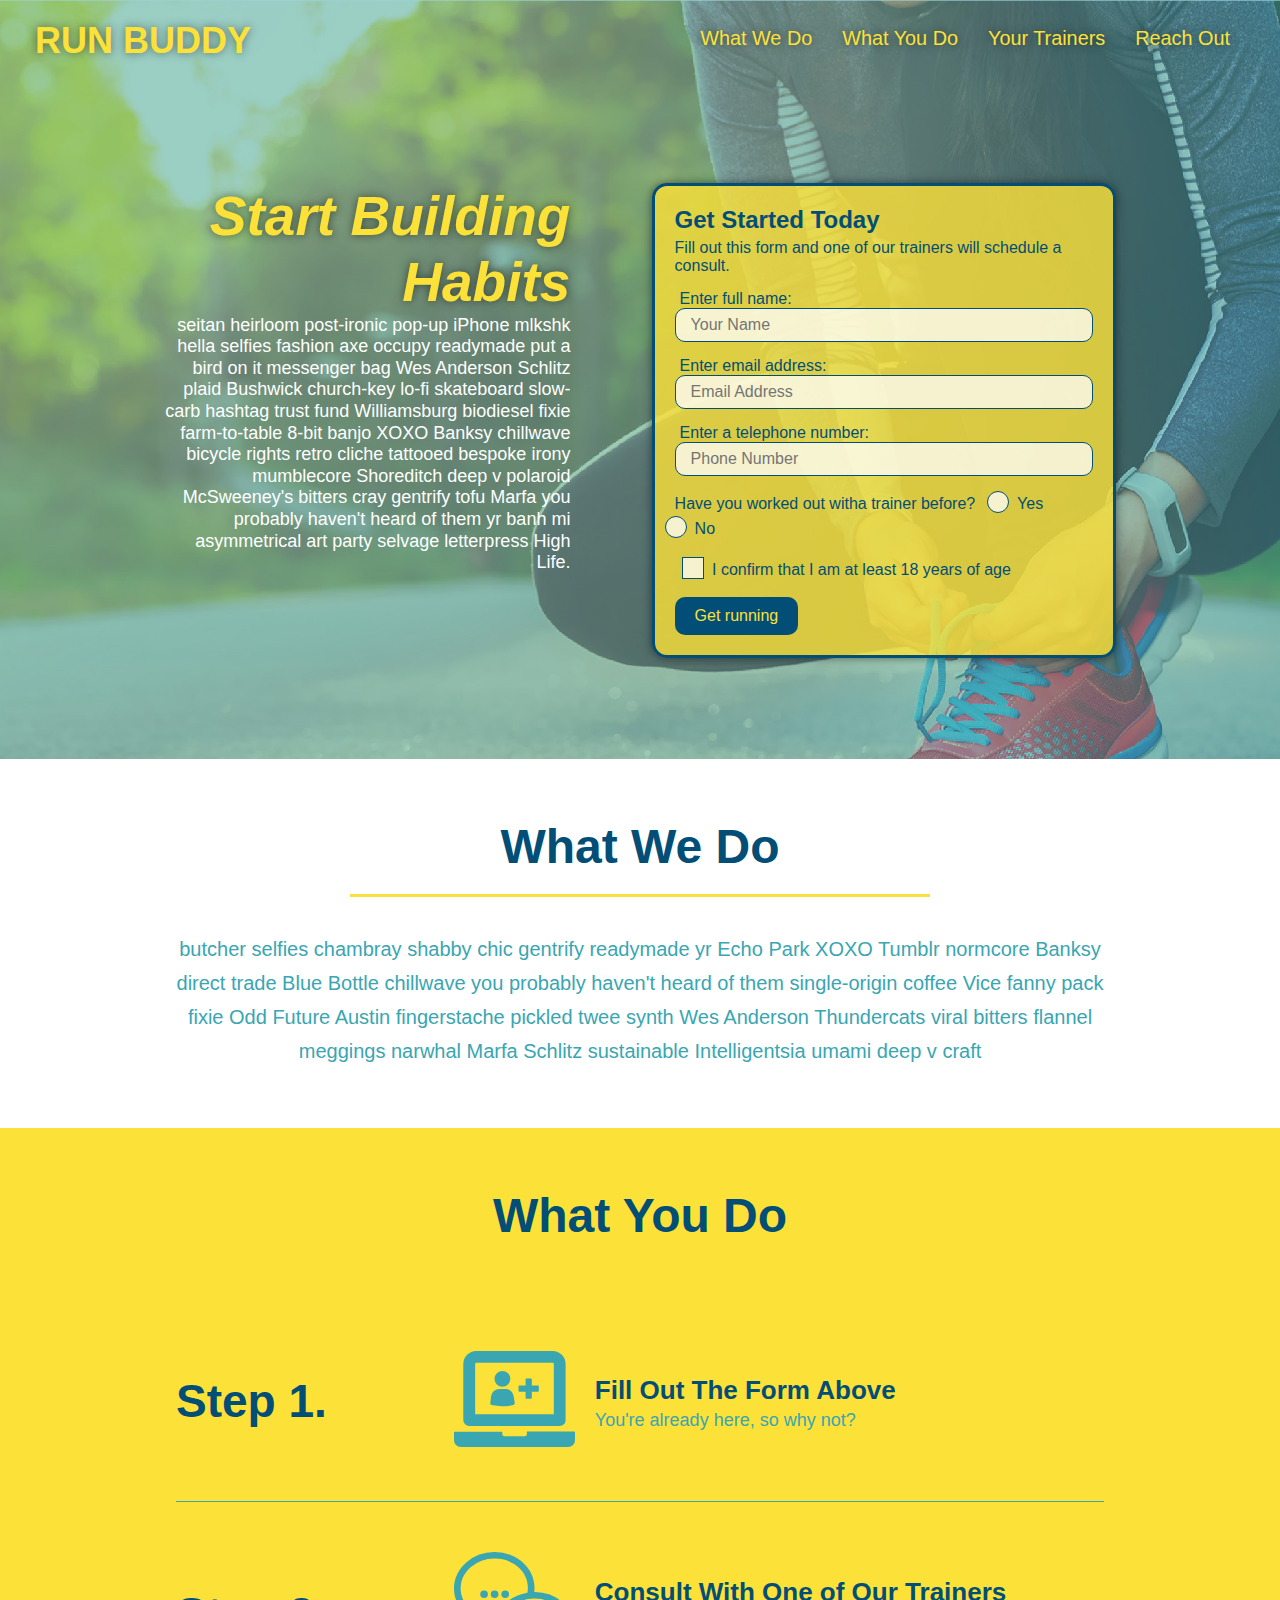
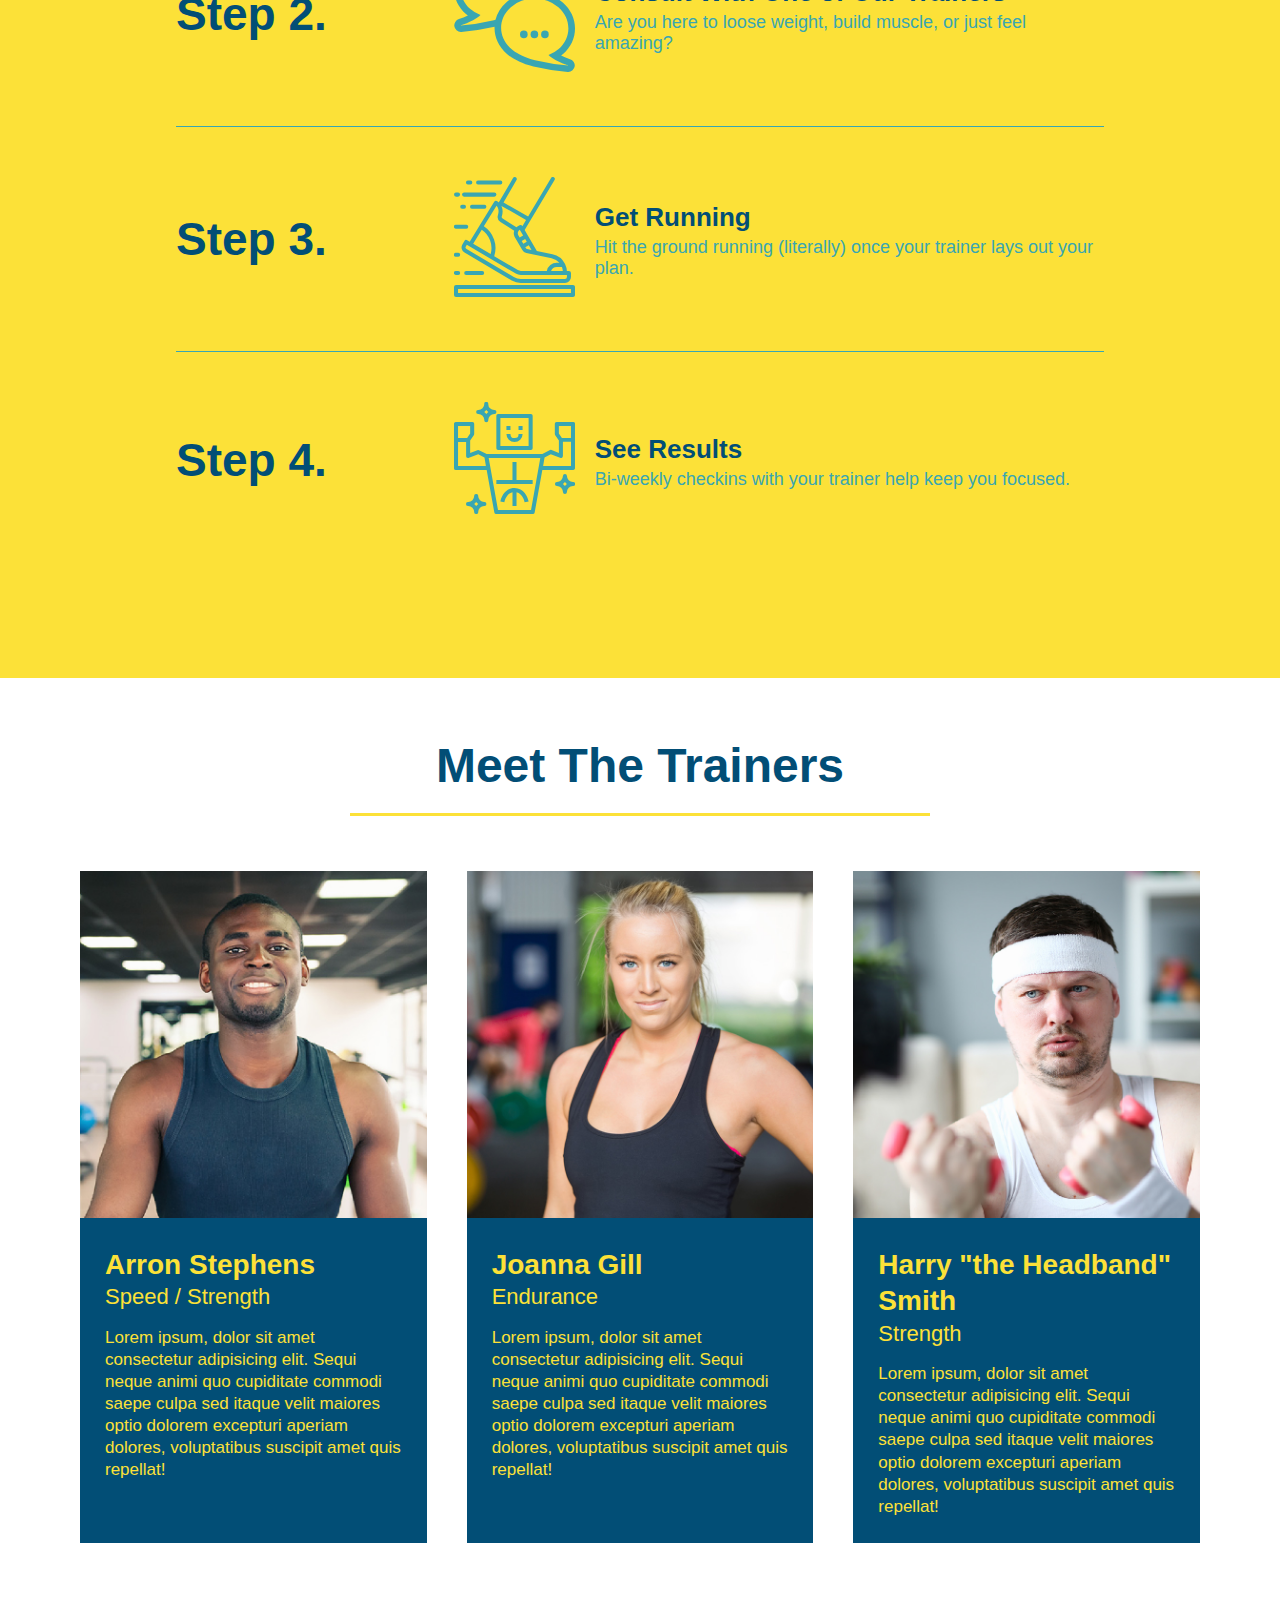
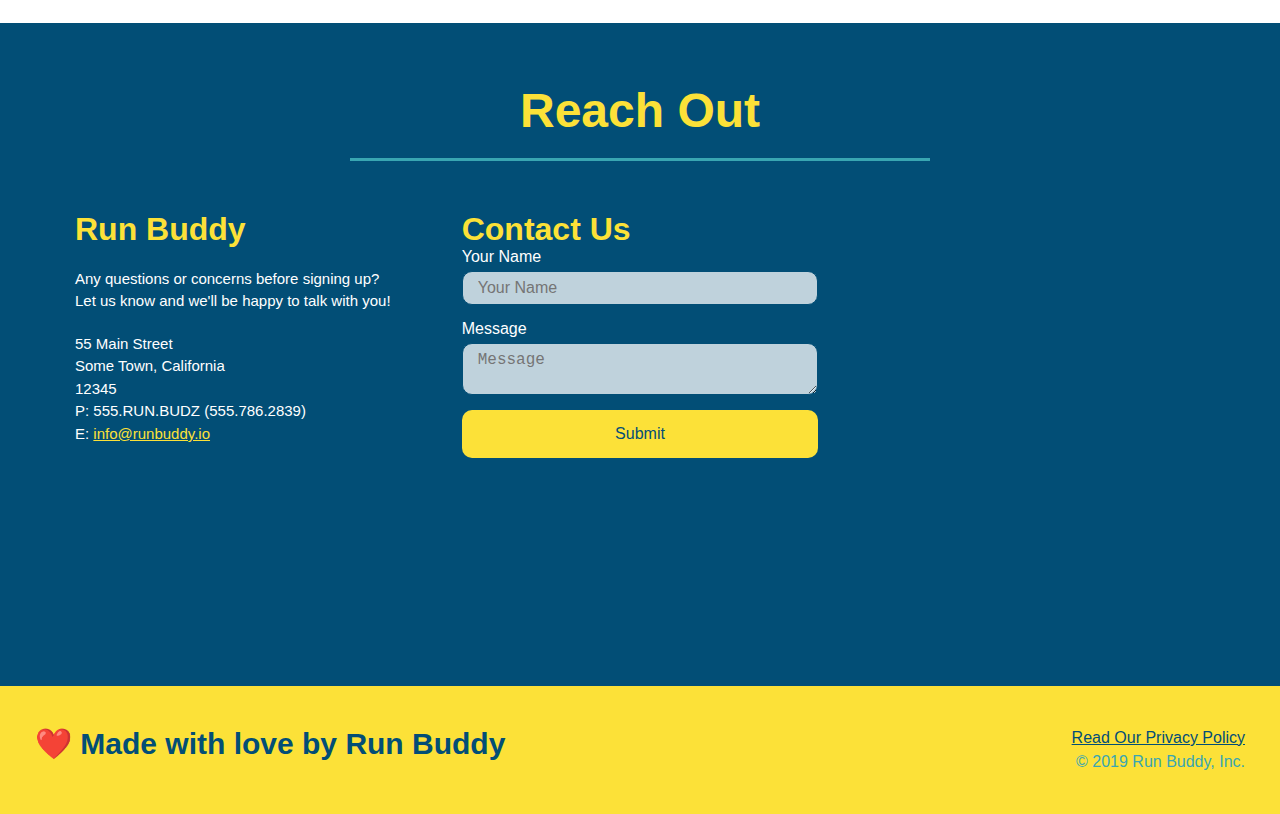
==== commit 71dff45d: "final css touches" ====
--- a/index.html
+++ b/index.html
@@ -58,14 +58,20 @@
                 <input type='tel' placeholder='Phone Number' name='phone' id='phone' class='form-input' />
                 <p>
                     Have you worked out witha trainer before?
-                    <input type='radio' name='trainer-confirm' id='trainer-yes' />
-                    <label for='trainer-yes'>Yes</label>
-                    <input type='radio' name='trainer-confirm' id='trainer-no' />
-                    <label for='trainer-no'>No</label>
+                    <span class='radio-wrapper'>
+                        <input type='radio' name='trainer-confirm' id='trainer-yes' />
+                        <label for='trainer-yes'>Yes</label>
+                    </span>
+                    <span class='radio-wrapper'>
+                        <input type='radio' name='trainer-confirm' id='trainer-no' />
+                        <label for='trainer-no'>No</label>
+                    </span>
                 </p>
                 <p>
-                    <input type='checkbox' name='age-confirm' id='age-confirm' />
-                    <label for='age-confirm'>I confirm that I am at least 18 years of age</label>
+                    <span class='checkbox-wrapper'>
+                        <input type='checkbox' name='age-confirm' id='age-confirm' />
+                        <label for='age-confirm'>I confirm that I am at least 18 years of age</label>
+                    </span>
                 </p>
                 <button type='submit'>Get running</button>
             </form>
--- a/assets/css/styles.css
+++ b/assets/css/styles.css
@@ -1,3 +1,9 @@
+:root {
+    --primary-color: #fce138;
+    --secondary-color: #024e76;
+    --tertiary-color: #39a6b2;
+}
+
 * {
     margin: 0;
     padding: 0;
@@ -5,7 +11,7 @@
 }
 
 body {
-    color: #39a6b2;
+    color: var(--tertiary-color);
     font-family: Helvetica, Arial, sans-serif;
 }
 
@@ -21,7 +27,7 @@
 /*####### utility classes #######*/
 .section-title {
     font-size: 48px;
-    color:#024e76;
+    color:var(--secondary-color);
     border-bottom: 3px solid;
     padding-bottom: 20px;
     text-align: center;
@@ -30,11 +36,11 @@
 }
 
 .primary-border {
-    border-color: #fce138;
+    border-color: var(--primary-color);
 }
 
 .secondary-border {
-    border-color: #39a6b2;
+    border-color: var(--tertiary-color);
 }
 
 .text-left {
@@ -49,31 +55,38 @@
     display: flex;
 
 }
-
 
 /* --- header styles --- */
 header {
     padding: 20px 35px;
-    background-color: #39a6b2;
+    background-color: var(--tertiary-color);
     display: flex;
     justify-content: space-between;
     flex-wrap: wrap;
+    position: -webkit-sticky;
     position: sticky;
-    position: -webkit-sticky;
     top: 0;
+    background-image: url('../images/hero-bg.jpg');
+    background-size: cover;
+    background-position: center;
+    /* below code allows hero image to cover both header and hero div, requires same rules applied to header */
+    background-attachment: fixed;
+    background-position: 80%;
+    /* new code below */
+    z-index: 9999;
 }
 
 header h1 {
     font-weight: bold;
     font-size: 36px;
-    color: #fce138;
+    color: var(--primary-color);
     margin: 0;
     text-shadow: 0 0 10px rgba(0, 0, 0, 0.5);
 }
 
 header a {
     text-decoration: none;
-    color: #fce138;
+    color: var(--primary-color);
 }
 
 header nav {
@@ -95,9 +108,16 @@
     text-shadow: 0 0 10px rgba(0, 0, 0, 0.5);
 }
 
+header nav ul li a:hover {
+    background: var(--primary-color);
+    color: var(--secondary-color);
+    border-radius: 15px;
+    text-shadow: none;
+}
+
 /* --- footer styles --- */
 footer {
-    background: #fce138;
+    background: var(--primary-color);
     width: 100%;
     padding: 40px 35px;
     display: flex;
@@ -106,7 +126,7 @@
 }
 
 footer h2 {
-    color: #024e76;
+    color: var(--secondary-color);
     font-size: 30px;
     margin: 0;
 }
@@ -117,25 +137,28 @@
 }
 
 footer a {
-    color: #024e76;
+    color: var(--secondary-color);
 }
 
 /* --- hero styles --- */
 .hero {
+    display: flex;
+    justify-content: center;
+    flex-wrap: wrap;
+    align-items: flex-start;
     background-image: url('../images/hero-bg.jpg');
     background-size: cover;
     background-position: center;
-    display: flex;
-    justify-content: center;
-    flex-wrap: wrap;
-    align-items: flex-start;
+    /* below code allows the hero image to cover both header and hero div, requires same rule applied to header */
+    background-attachment: fixed;
+    background-position: 80%;
 }
 
 .hero-form {
     padding: 20px;
-    color: #024e76;
+    color: var(--secondary-color);
     background-color: rgba(252, 225, 56, 0.8);
-    border: solid #024e76 3px;
+    border: solid var(--secondary-color) 3px;
     width: 40%;
     margin: 3.5%;
     box-shadow: 0 0 10px rgba(0, 0, 0, 0.5);
@@ -152,27 +175,38 @@
 }
 
 .form-input {
-    border: 1px solid #024e76;
+    border: 1px solid var(--secondary-color);
     display: block;
     padding: 7px 15px;
     font-size: 16px;
-    color: #024e76;
+    color: var(--secondary-color);
     width: 100%;
     margin-bottom: 15px;
     border-radius: 10px;
-}
+    background-color: rgba(255, 255, 255, 0.75);
+}
+
+.form-input:focus {
+    background-color: rgba(255, 255, 255, 1);
+    outline: none;
+}
+
 
 .hero-form label {
     margin: 0 5px;
 }
 
 .hero-form button {
-    background-color: #024e76;
-    color: #fce138;
+    background-color: var(--secondary-color);
+    color: var(--primary-color);
     border: none;
     padding: 10px 20px;
     font-size: 16px;
     border-radius: 10px;
+}
+
+.hero-form button:hover {
+    background-color: var(--tertiary-color);
 }
 
 .hero-cta {
@@ -187,15 +221,77 @@
 .hero-cta h2 {
     font-style: italic;
     font-size: 55px;
-    color: #fce138;
+    color: var(--primary-color);
     text-shadow: 0 0 10px rgba(0, 0, 0, 0.5);
 }
+
+
+
+/* --- checkbox and radio styles --- */
+.checkbox-wrapper input, .radio-wrapper input {
+    opacity: 0;
+}
+
+.checkbox-wrapper label, .radio-wrapper label {
+    position: relative;
+    left: 10px;
+    margin: 10px;
+    line-height: 1.6;
+}
+
+.checkbox-wrapper label::before, .radio-wrapper label::before {
+    content: '';
+    height: 20px;
+    width: 20px;
+    background: rgba(255,255,255,0.75);
+    border: 1px solid var(--secondary-color);
+    position: absolute;
+    left: -30px;
+}
+
+.radio-wrapper label::before {
+    border-radius: 50%;
+}
+
+.radio-wrapper label::after {
+    content: '';
+    width: 20px;
+    height: 20px;
+    border-radius: 50%;
+    background: var(--secondary-color);
+    position: absolute;
+    left: -29px;
+    background-image: radial-gradient(circle, var(--tertiary-color), var(--secondary-color));
+}
+
+.checkbox-wrapper label::after {
+    content: '';
+    height: 6px;
+    width: 14px;
+    border-left: 2px solid var(--secondary-color);
+    border-bottom: 2px solid var(--secondary-color);
+    position: absolute;
+    left: -26px;
+    top: 5px;
+    transform: rotate(-58deg);
+}
+
+.checkbox-wrapper input + label::after,
+.radio-wrapper input + label::after {
+    content: none;
+}
+
+.checkbox-wrapper input:checked + label::after,
+.radio-wrapper input:checked + label::after {
+    content: '';
+}
+
 
 /* --- intro styles --- */
 
 .intro p {
     line-height: 1.7;
-    color: #39a6b2;
+    color: var(--tertiary-color);
     width: 80%;
     font-size: 20px;
     margin: 0 auto;
@@ -204,11 +300,11 @@
 
 /* --- steps --- */
 .steps {
-    background-color: #fce138;
+    background-color: var(--primary-color);
 }
 
 .step h3 {
-    color: #024e76;
+    color: var(--secondary-color);
     font-size: 46px;
     flex: 1 30%;
 }
@@ -216,11 +312,11 @@
 .step-text h4 {
     font-size: 26px;
     line-height: 1.5;
-    color: #024e76;
+    color: var(--secondary-color);
 }
 
 .step-text p {
-    color: #39a6b2;
+    color: var(--tertiary-color);
     font-size: 18px;
 }
 
@@ -248,13 +344,16 @@
     margin: 50px auto;
     padding-bottom: 50px;
     width: 80%;
-    border-bottom: 1px solid #39a6b2;
     display: flex;
     flex-wrap: wrap;
     align-items: center;
     justify-content: space-between;
 }
 
+.step:not(:last-child) {
+    border-bottom: 1px solid var(--tertiary-color);
+}
+
 /* --- trainer styles --- */
 .trainers {
     display: flex;
@@ -266,8 +365,8 @@
 
 .trainer {
     margin: 20px;
-    background-color: #024e76;
-    color: #fce138;
+    background-color: var(--secondary-color);
+    color: var(--primary-color);
     flex: 1;
 }
 
@@ -297,11 +396,11 @@
 
 /* --- contact styles --- */
 .contact {
-    background: #024e76;
+    background: var(--secondary-color);
 }
 
 .contact h2 {
-    color: #fce138;
+    color: var(--primary-color);
 }
 
 .contact-info iframe {
@@ -320,7 +419,7 @@
 }
 
 .contact-info div h3 {
-    color: #fce138;
+    color: var(--primary-color);
     font-size: 32px;
 }
 
@@ -336,30 +435,41 @@
 }
 
 .contact-info a {
-    color: #fce138;
+    color: var(--primary-color);
 }
 
 .contact-form input, .contact-form textarea {
-    border: 1px solid #024e76;
+    border: 1px solid var(--secondary-color);
     display: block;
     padding: 7px 15px;
     font-size: 16px;
-    color: #024e76;
+    color: var(--secondary-color);
     width: 100%;
     margin-bottom: 15px;
     margin-top: 5px;
     border-radius: 10px;
+    background-color:rgba(255, 255, 255, 0.75)
+}
+
+.contact-form input:focus, .contact-form textarea:focus {
+    background-color:rgba(255, 255, 255, 1);
+    outline: none;
 }
 
 .contact-form button {
     width: 100%;
     border: none;
-    background: #fce138;
-    color:#024e76;
+    background: var(--primary-color);
+    color:var(--secondary-color);
     text-align: center;
     padding: 15px 0;
     font-size: 16px;
     border-radius: 10px;
+}
+
+.contact-form button:hover {
+    color: var(--primary-color);
+    background-color: var(--tertiary-color);
 }
 
 /* MEDIA QUERY FOR SMALLER DESKTOP SCREENS AND SMALLER */
@@ -367,6 +477,7 @@
     header {
         padding-bottom: 0;
         justify-content: center;
+        position: relative;
     }
 
     header h1 {
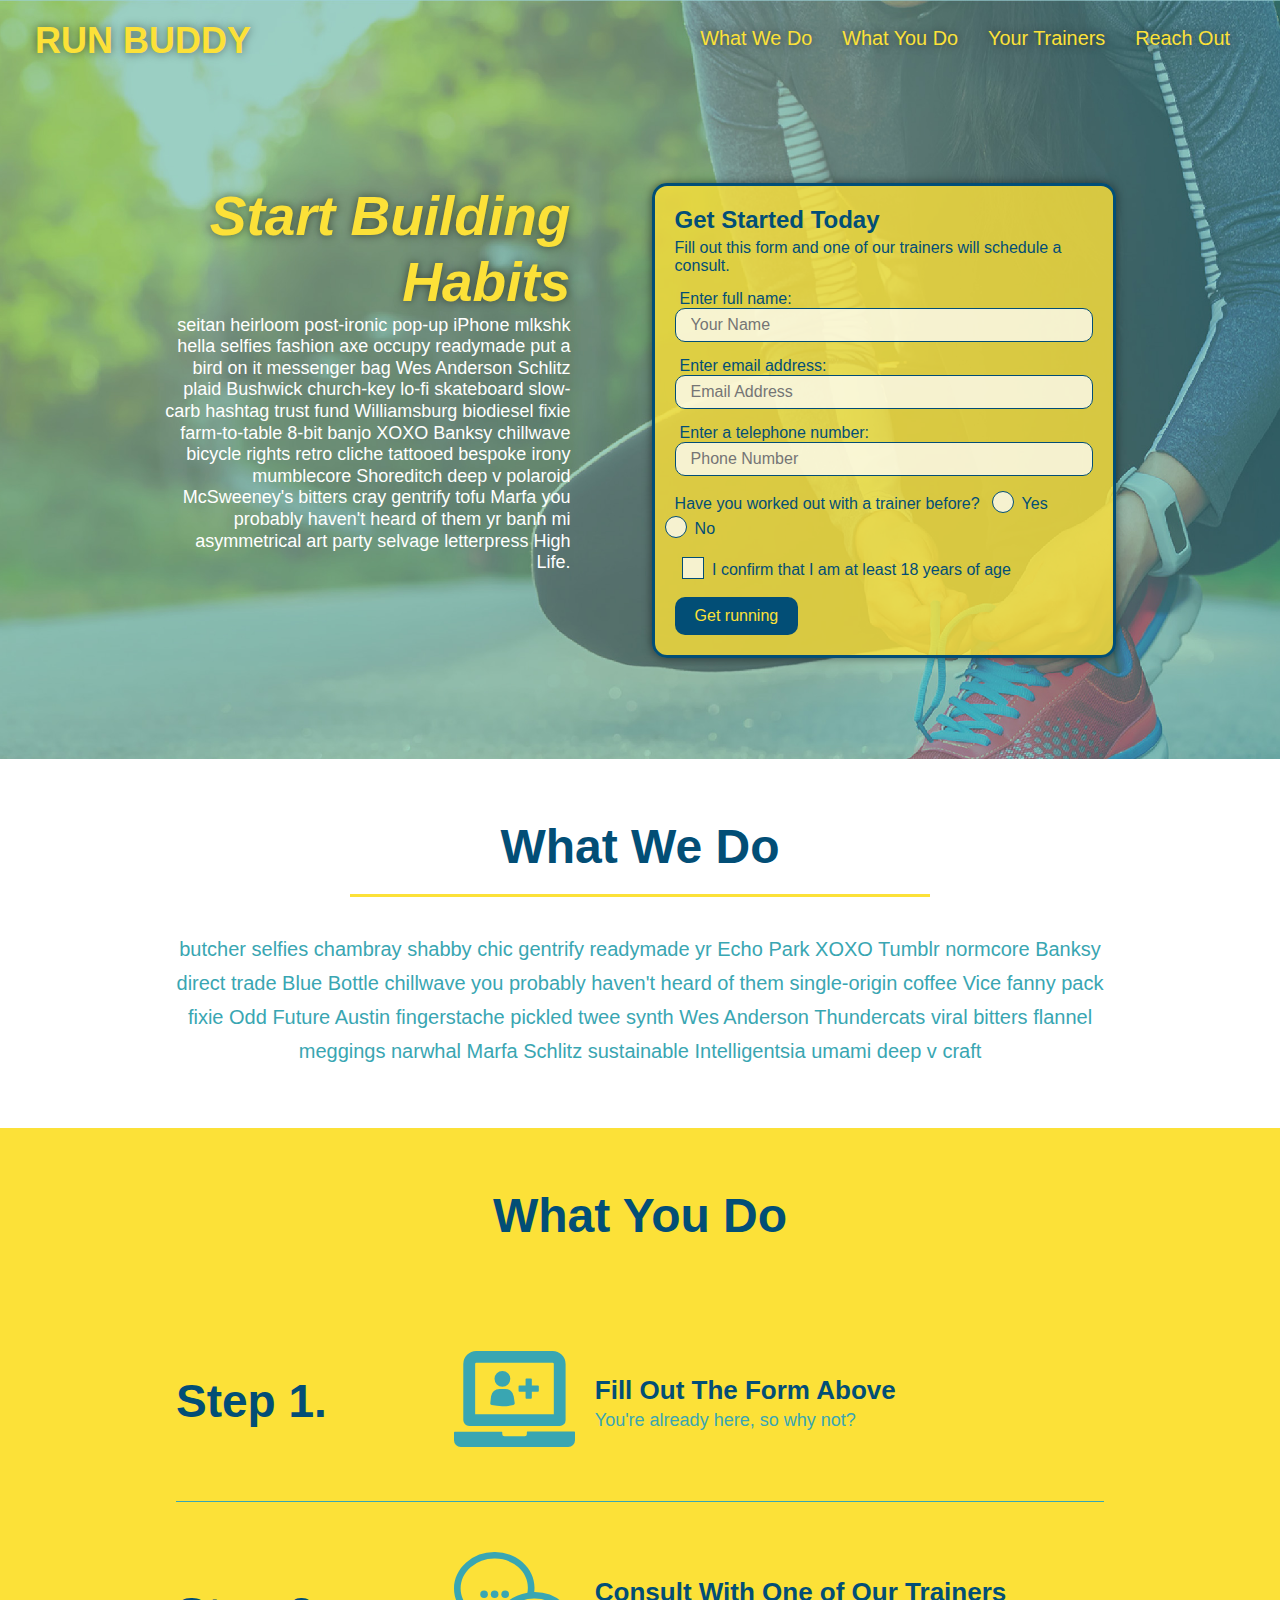
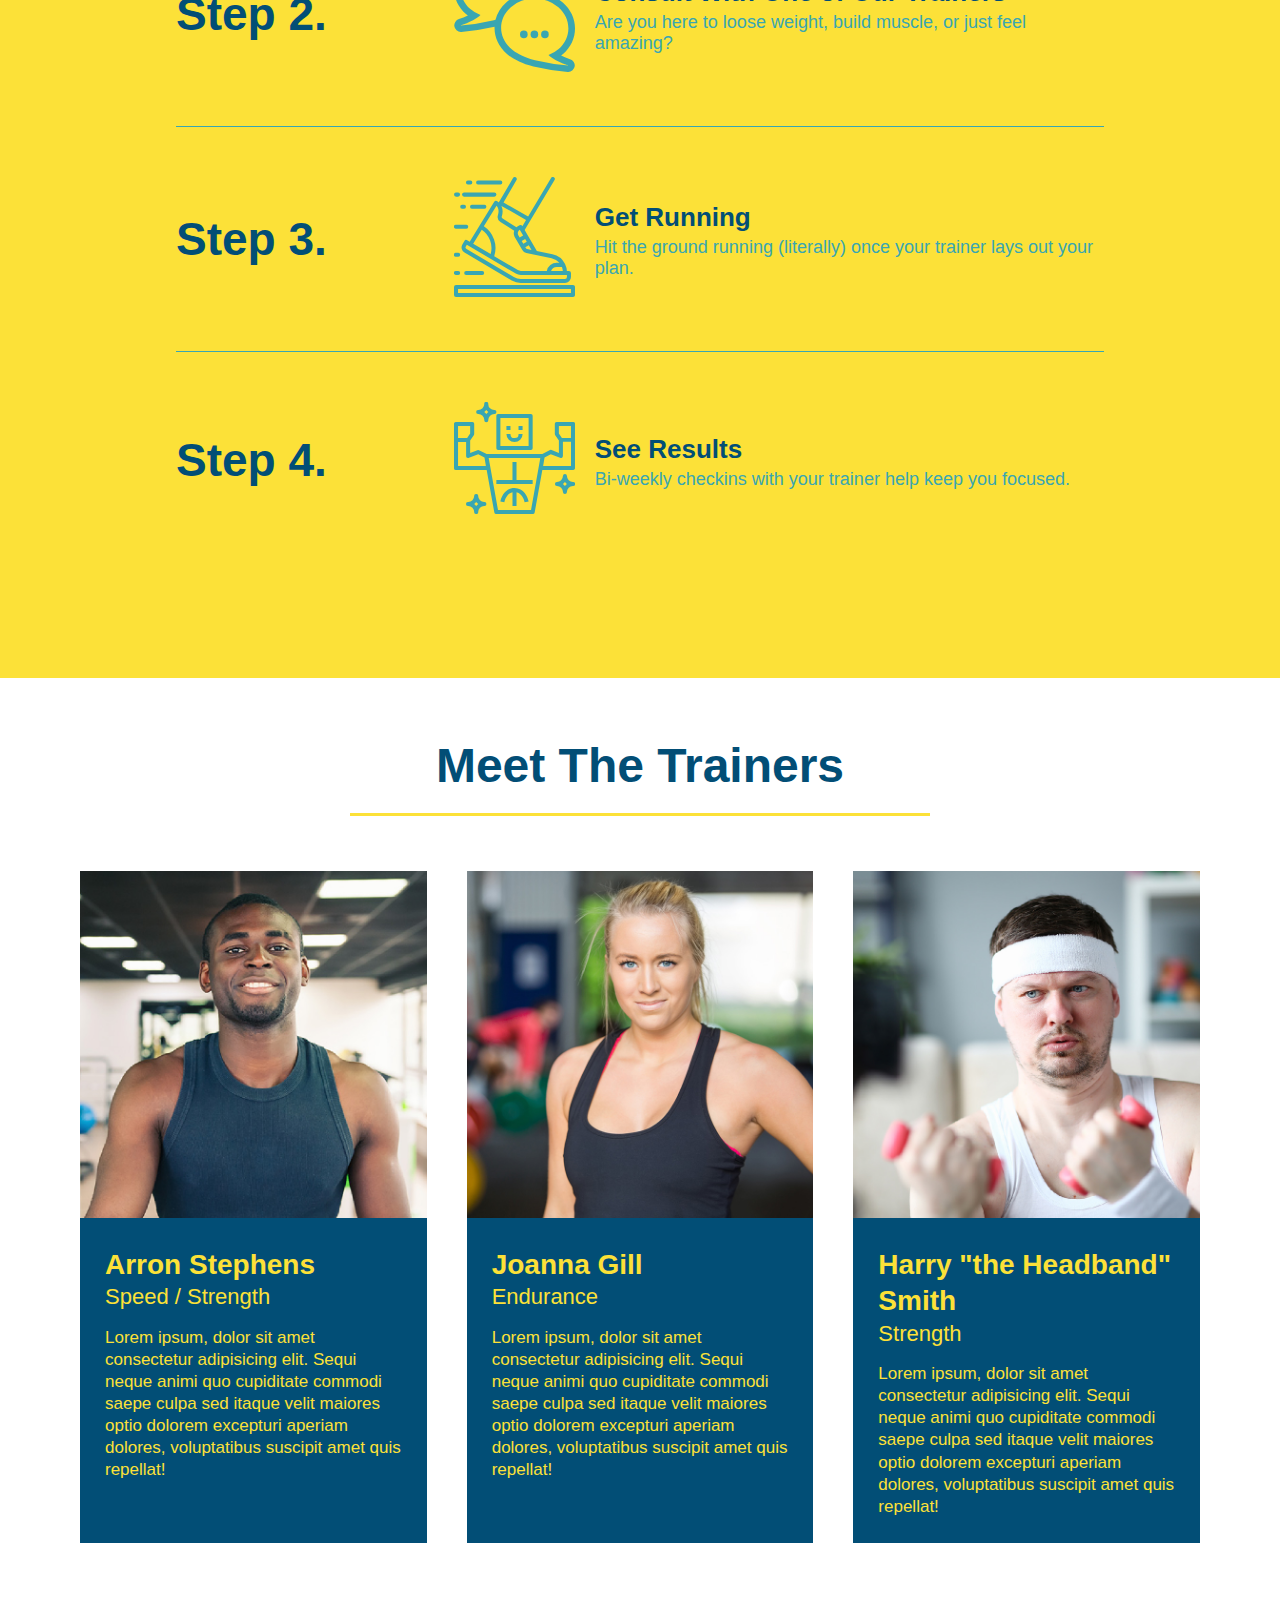
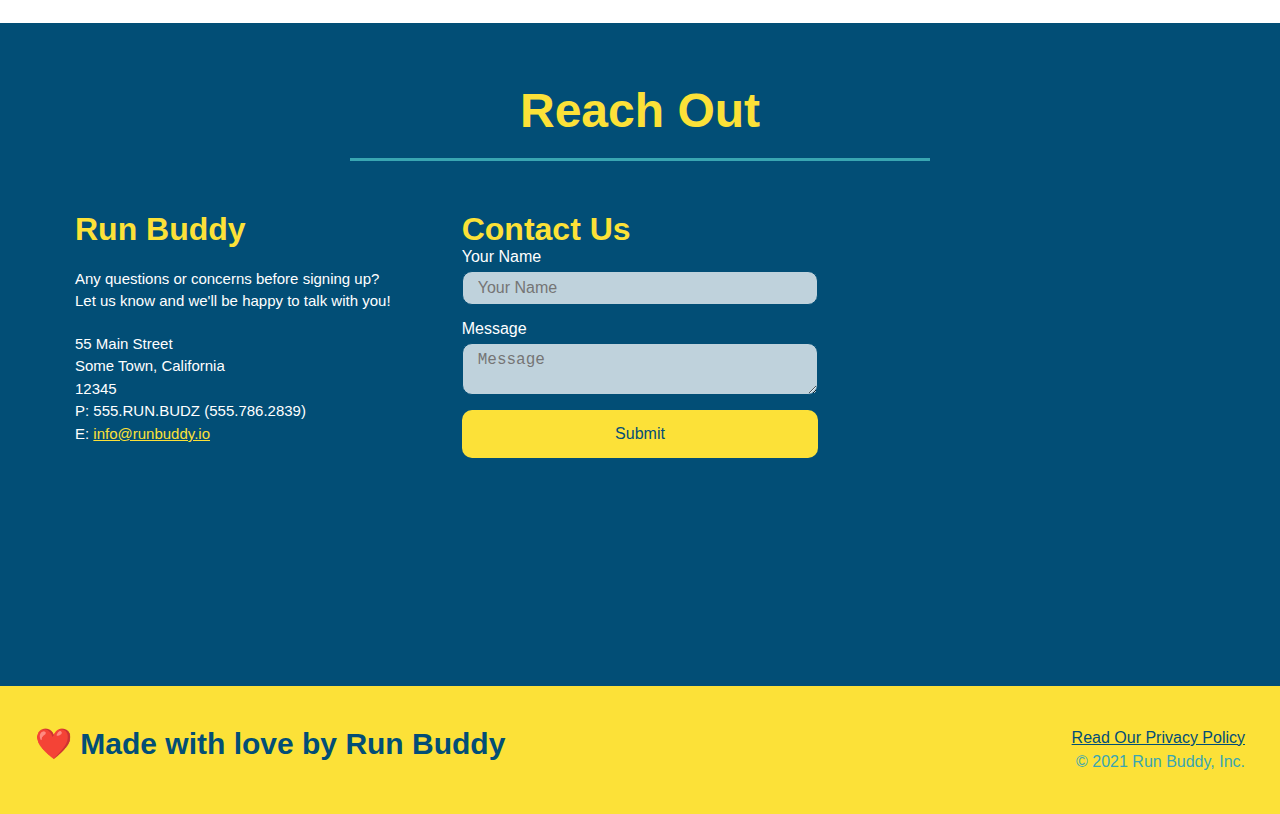
==== commit de24370f: "minor fixes" ====
--- a/index.html
+++ b/index.html
@@ -57,7 +57,7 @@
                 <label for='phone'>Enter a telephone number:</label>
                 <input type='tel' placeholder='Phone Number' name='phone' id='phone' class='form-input' />
                 <p>
-                    Have you worked out witha trainer before?
+                    Have you worked out with a trainer before?
                     <span class='radio-wrapper'>
                         <input type='radio' name='trainer-confirm' id='trainer-yes' />
                         <label for='trainer-yes'>Yes</label>
@@ -252,7 +252,7 @@
         <h2>❤️ Made with love by Run Buddy</h2>
         <div>
             <a href="./privacy-policy.html">Read Our Privacy Policy</a><br />
-            &copy; 2019 Run Buddy, Inc.
+            &copy; 2021 Run Buddy, Inc.
         </div>
     </footer>
 </body>
--- a/assets/css/styles.css
+++ b/assets/css/styles.css
@@ -261,6 +261,7 @@
     background: var(--secondary-color);
     position: absolute;
     left: -29px;
+    top: 1px;
     background-image: radial-gradient(circle, var(--tertiary-color), var(--secondary-color));
 }
 
